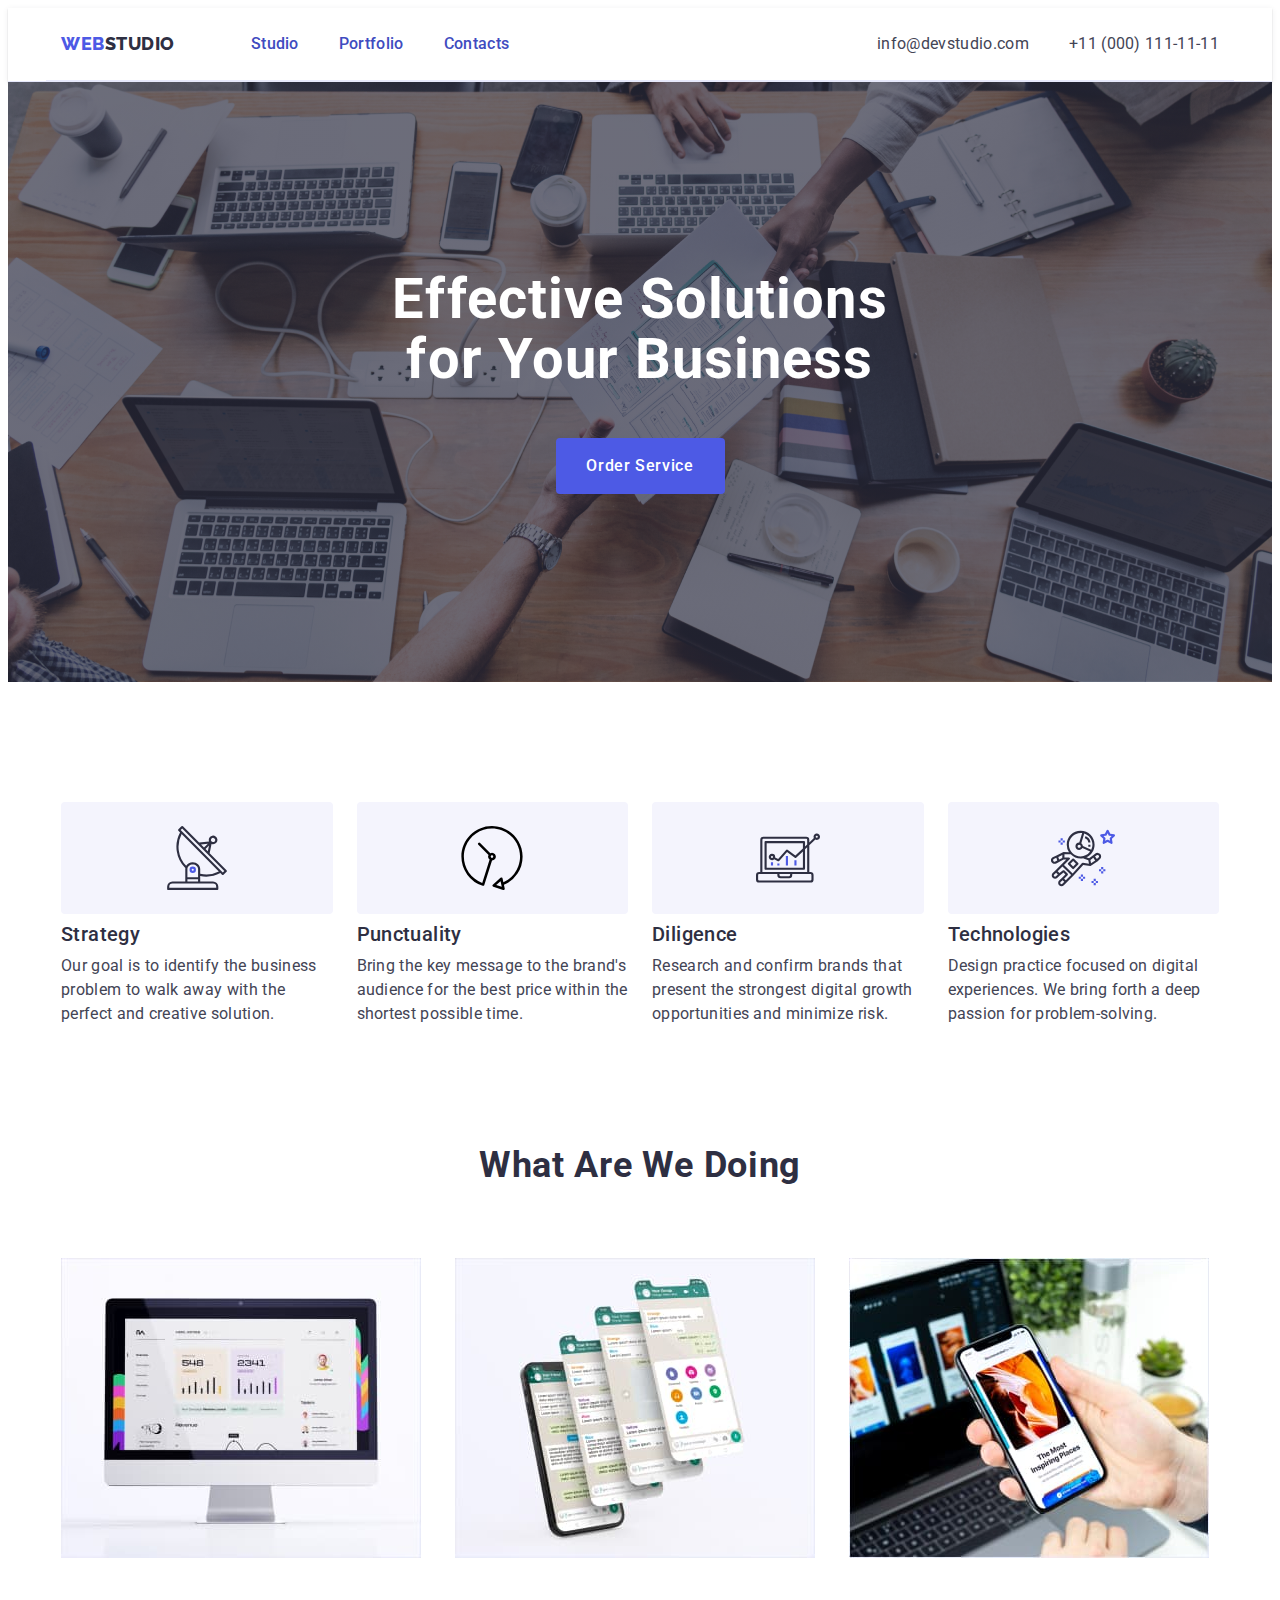
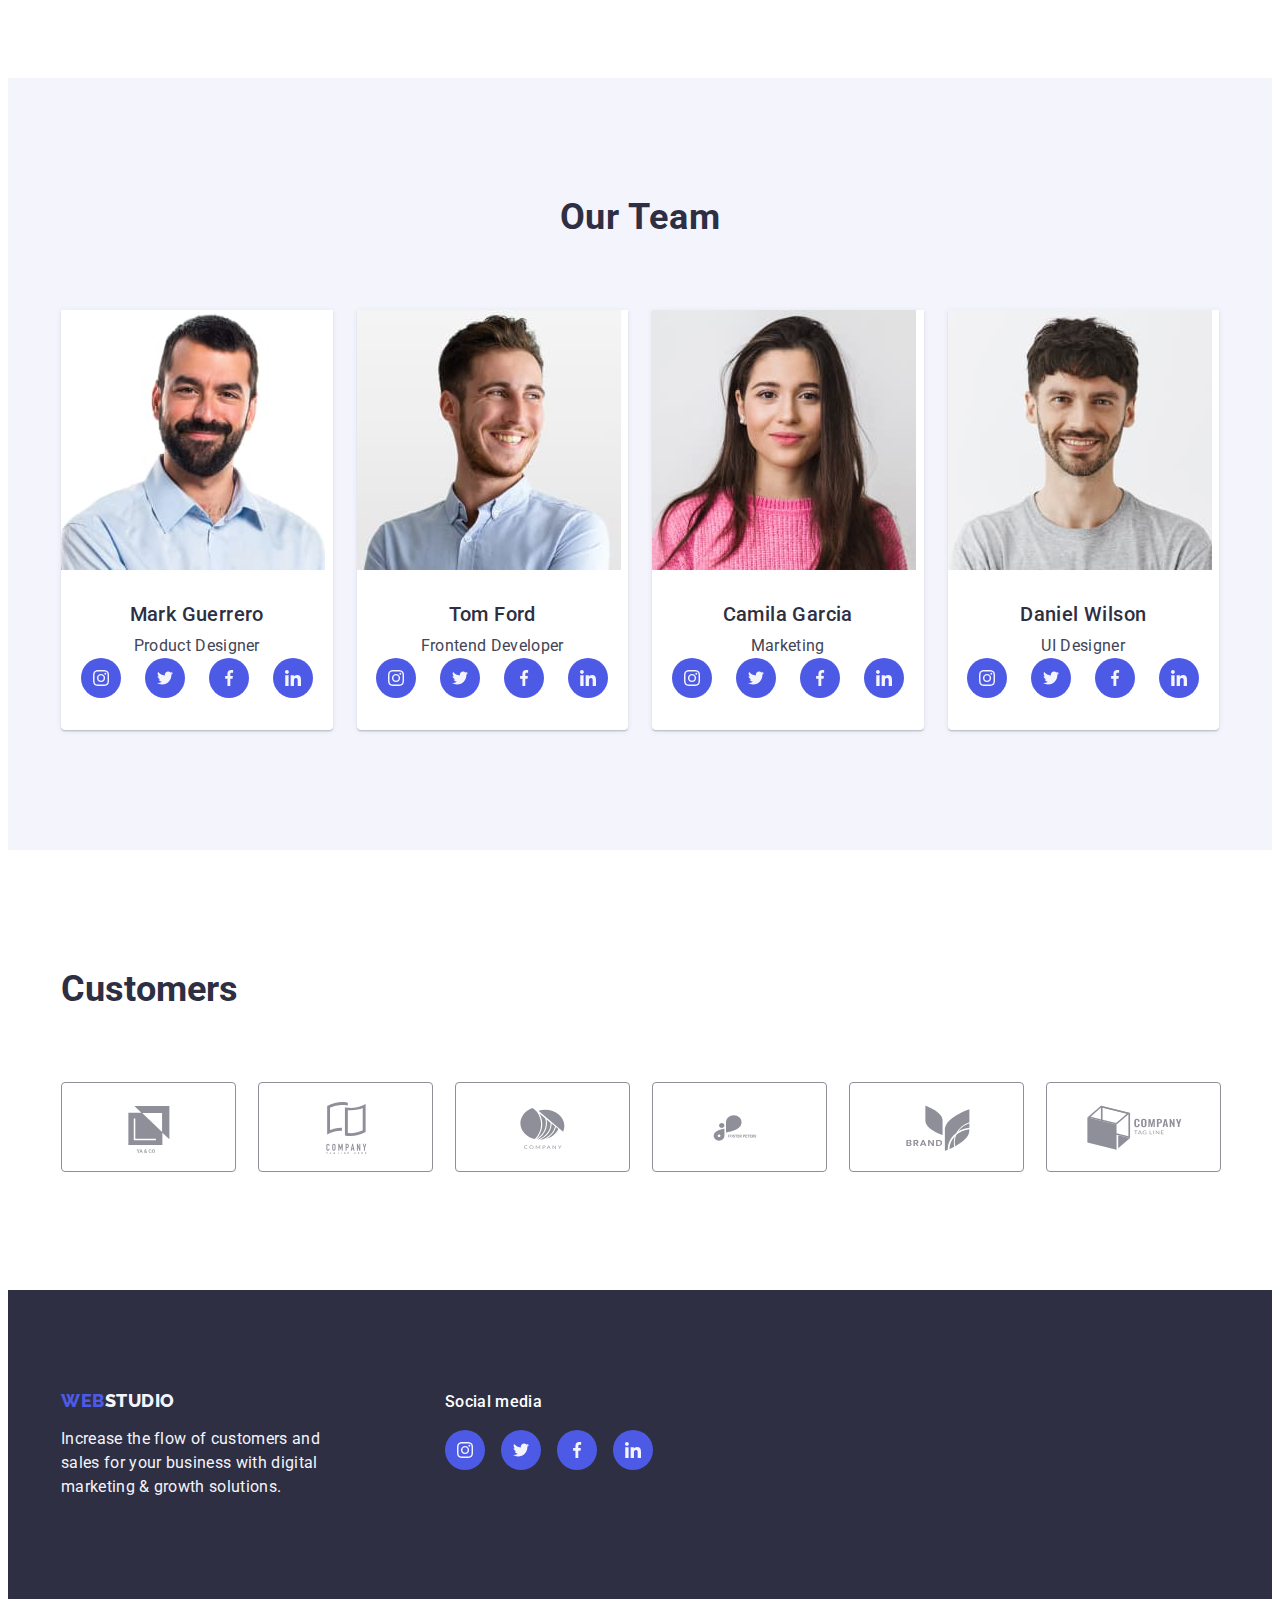
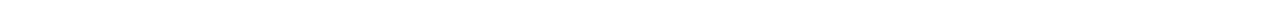
==== index.html @ 02b95b6e "mur" ====
<!DOCTYPE html>
<html lang="en">
  <head>
    <meta charset="UTF-8" />
    <meta name="viewport" content="width=device-width, initial-scale=1.0" />
    <title>WebStudio</title>
    <link
      rel="stylesheet"
      href="https://cdnjs.cloudflare.com/ajax/libs/modern-normalize/2.0.0/modern-normalize.min.css"
      integrity="sha512-4xo8blKMVCiXpTaLzQSLSw3KFOVPWhm/TRtuPVc4WG6kUgjH6J03IBuG7JZPkcWMxJ5huwaBpOpnwYElP/m6wg=="
      crossorigin="anonymous"
      referrerpolicy="no-referrer"
    />
    <link rel="stylesheet" href="./css/styles.css" />
    <link rel="preconnect" href="https://fonts.googleapis.com" />
    <link rel="preconnect" href="https://fonts.gstatic.com" crossorigin />
    <link
      href="https://fonts.googleapis.com/css2?family=Montserrat:wght@400;700&family=Raleway:wght@800&family=Roboto:wght@400;500;700&display=swap"
      rel="stylesheet"
    />
  </head>
  <body>
    <header class="header">
      <div class="container header-container">
        <nav class="header-navigation">
          <a href="./index.html" class="header-logo link"
            >Web<span
              class="header-logo-accent"
              style="color: var(--navyblue, #2e2f42)"
              >Studio</span
            ></a
          >
          <ul class="header-menu list">
            <li class="header-menu-item">
              <a href="./index.html" class="header-menu-link link">Studio</a>
            </li>
            <li class="header-menu-item">
              <a href="./portfolio.html" class="header-menu-link link"
                >Portfolio</a
              >
            </li>
            <li class="header-menu-item">
              <a href="" class="header-menu-link link">Contacts</a>
            </li>
          </ul>
        </nav>
        <address class="header-address">
          <ul class="header-address-menu list">
            <li class="header-address-item">
              <a
                href="mailto:info@devstudio.com"
                class="header-address-link link"
                >info@devstudio.com</a
              >
            </li>
            <li class="header-address-item">
              <a href="tel:+110001111111" class="header-address-link link"
                >+11 (000) 111-11-11</a
              >
            </li>
          </ul>
        </address>
      </div>
    </header>
    <main>
      <section class="hero">
        <div class="container">
          <h1 class="hero-title">Effective Solutions for Your Business</h1>
          <button type="button" class="hero-button">Order Service</button>
        </div>
      </section>
      <section class="advantages">
        <div class="container">
          <h2 class="visually-hidden">Advantages</h2>
          <ul class="advantages-list list">
            <li class="advantages-item">
              <div class="container-icon">
                <svg class="advantages-icon" width="64" height="64">
                  <use href="./images/symbol-defs.svg#icon-antenna"></use>
                </svg>
              </div>
              <h3 class="advantages-subtitle">Strategy</h3>
              <p class="advantages-item-text">
                Our goal is to identify the business problem to walk away with
                the perfect and creative solution.
              </p>
            </li>
            <li class="advantages-item">
              <div class="container-icon">
                <svg class="advantages-icon" width="64" height="64">
                  <use href="./images/symbol-defs.svg#icon-vector"></use>
                </svg>
              </div>
              <h3 class="advantages-subtitle">Punctuality</h3>
              <p class="advantages-item-text">
                Bring the key message to the brand's audience for the best price
                within the shortest possible time.
              </p>
            </li>
            <li class="advantages-item">
              <div class="container-icon">
                <svg class="advantages-icon" width="64" height="64">
                  <use href="./images/symbol-defs.svg#icon-diagram"></use>
                </svg>
              </div>
              <h3 class="advantages-subtitle">Diligence</h3>
              <p class="advantages-item-text">
                Research and confirm brands that present the strongest digital
                growth opportunities and minimize risk.
              </p>
            </li>
            <li class="advantages-item">
              <div class="container-icon">
                <svg class="advantages-icon" width="64" height="64">
                  <use href="./images/symbol-defs.svg#icon-astronaut"></use>
                </svg>
              </div>
              <h3 class="advantages-subtitle">Technologies</h3>
              <p class="advantages-item-text">
                Design practice focused on digital experiences. We bring forth a
                deep passion for problem-solving.
              </p>
            </li>
          </ul>
        </div>
      </section>
      <section class="action">
        <div class="container">
          <h2 class="action-title">What are we doing</h2>
          <ul class="action-list list">
            <li class="action-item">
              <img
                src="./images/monitor.jpg"
                alt="monitor"
                width="360"
                height="300"
                class="images"
              />
            </li>
            <li class="action-item">
              <img
                src="./images/screen.jpg"
                alt="screen"
                width="360"
                height="300"
                class="images"
              />
            </li>
            <li class="action-item">
              <img
                src="./images/smartphone.jpg"
                alt="smartphone"
                width="360"
                height="300"
                class="images"
              />
            </li>
          </ul>
        </div>
      </section>
      <section class="team">
        <div class="container">
          <h2 class="team-title">Our Team</h2>
          <ul class="team-list list">
            <li class="team-item">
              <img
                src="./images/Mark.jpg"
                alt="Mark"
                width="264"
                height="260"
                class="images"
              />
              <div class="container-name">
                <h3 class="team-subtitle">Mark Guerrero</h3>
                <p class="team-item-text">Product Designer</p>
                <ul class="team-social list">
                  <li class="team-social-list">
                    <a class="team-social-link" href="">
                      <svg class="team-social-icon" width="16" height="16">
                        <use
                          href="./images/symbol-defs.svg#icon-instagram"
                        ></use>
                      </svg>
                    </a>
                  </li>
                  <li class="team-social-list">
                    <a class="team-social-link" href="">
                      <svg class="team-social-icon" width="16" height="16">
                        <use href="./images/symbol-defs.svg#icon-twitter"></use>
                      </svg>
                    </a>
                  </li>
                  <li class="team-social-list">
                    <a class="team-social-link" href="">
                      <svg class="team-social-icon" width="16" height="16">
                        <use
                          href="./images/symbol-defs.svg#icon-facebook"
                        ></use>
                      </svg>
                    </a>
                  </li>
                  <li class="team-social-list">
                    <a class="team-social-link" href="">
                      <svg class="team-social-icon" width="16" height="16">
                        <use
                          href="./images/symbol-defs.svg#icon-linkedin"
                        ></use>
                      </svg>
                    </a>
                  </li>
                </ul>
              </div>
            </li>
            <li class="team-item">
              <img
                src="./images/Tom.jpg"
                alt="Tom"
                width="264"
                height="260"
                class="images"
              />
              <div class="container-name">
                <h3 class="team-subtitle">Tom Ford</h3>
                <p class="team-item-text">Frontend Developer</p>
                <ul class="team-social list">
                  <li class="team-social-list">
                    <a class="team-social-link" href="">
                      <svg class="team-social-icon" width="16" height="16">
                        <use
                          href="./images/symbol-defs.svg#icon-instagram"
                        ></use>
                      </svg>
                    </a>
                  </li>
                  <li class="team-social-list">
                    <a class="team-social-link" href="">
                      <svg class="team-social-icon" width="16" height="16">
                        <use href="./images/symbol-defs.svg#icon-twitter"></use>
                      </svg>
                    </a>
                  </li>
                  <li class="team-social-list">
                    <a class="team-social-link" href="">
                      <svg class="team-social-icon" width="16" height="16">
                        <use
                          href="./images/symbol-defs.svg#icon-facebook"
                        ></use>
                      </svg>
                    </a>
                  </li>
                  <li class="team-social-list">
                    <a class="team-social-link" href="">
                      <svg class="team-social-icon" width="16" height="16">
                        <use
                          href="./images/symbol-defs.svg#icon-linkedin"
                        ></use>
                      </svg>
                    </a>
                  </li>
                </ul>
              </div>
            </li>
            <li class="team-item">
              <img
                src="./images/Camila.jpg"
                alt="Camila"
                width="264"
                height="260"
                class="images"
              />
              <div class="container-name">
                <h3 class="team-subtitle">Camila Garcia</h3>
                <p class="team-item-text">Marketing</p>
                <ul class="team-social list">
                  <li class="team-social-list">
                    <a class="team-social-link" href="">
                      <svg class="team-social-icon" width="16" height="16">
                        <use
                          href="./images/symbol-defs.svg#icon-instagram"
                        ></use>
                      </svg>
                    </a>
                  </li>
                  <li class="team-social-list">
                    <a class="team-social-link" href="">
                      <svg class="team-social-icon" width="16" height="16">
                        <use href="./images/symbol-defs.svg#icon-twitter"></use>
                      </svg>
                    </a>
                  </li>
                  <li class="team-social-list">
                    <a class="team-social-link" href="">
                      <svg class="team-social-icon" width="16" height="16">
                        <use
                          href="./images/symbol-defs.svg#icon-facebook"
                        ></use>
                      </svg>
                    </a>
                  </li>
                  <li class="team-social-list">
                    <a class="team-social-link" href="">
                      <svg class="team-social-icon" width="16" height="16">
                        <use
                          href="./images/symbol-defs.svg#icon-linkedin"
                        ></use>
                      </svg>
                    </a>
                  </li>
                </ul>
              </div>
            </li>
            <li class="team-item">
              <img
                src="./images/Daniel.jpg"
                alt="Daniel"
                width="264"
                height="260"
                class="images"
              />
              <div class="container-name">
                <h3 class="team-subtitle">Daniel Wilson</h3>
                <p class="team-item-text">UI Designer</p>
                <ul class="team-social list">
                  <li class="team-social-list">
                    <a class="team-social-link" href="">
                      <svg class="team-social-icon" width="16" height="16">
                        <use
                          href="./images/symbol-defs.svg#icon-instagram"
                        ></use>
                      </svg>
                    </a>
                  </li>
                  <li class="team-social-list">
                    <a class="team-social-link" href="">
                      <svg class="team-social-icon" width="16" height="16">
                        <use href="./images/symbol-defs.svg#icon-twitter"></use>
                      </svg>
                    </a>
                  </li>
                  <li class="team-social-list">
                    <a class="team-social-link" href="">
                      <svg class="team-social-icon" width="16" height="16">
                        <use
                          href="./images/symbol-defs.svg#icon-facebook"
                        ></use>
                      </svg>
                    </a>
                  </li>
                  <li class="team-social-list">
                    <a class="team-social-link" href="">
                      <svg class="team-social-icon" width="16" height="16">
                        <use
                          href="./images/symbol-defs.svg#icon-linkedin"
                        ></use>
                      </svg>
                    </a>
                  </li>
                </ul>
              </div>
            </li>
          </ul>
        </div>
      </section>
      <section class="customers">
        <div class="container">
          <h2 class="customers-title">Customers</h2>
          <ul class="customers-list list">
            <li class="customers-list-item">
              <a class="customers-list-link" href=""
                ><svg class="customers-icon" width="104" height="56">
                  <use href="./images/symbol-defs.svg#icon-first-logo"></use>
                </svg>
              </a>
            </li>
            <li class="customers-list-item">
              <a class="customers-list-link" href=""
                ><svg class="customers-icon" width="104" height="56">
                  <use href="./images/symbol-defs.svg#icon-second-logo"></use>
                </svg>
              </a>
            </li>
            <li class="customers-list-item">
              <a class="customers-list-link" href=""
                ><svg class="customers-icon" width="104" height="56">
                  <use href="./images/symbol-defs.svg#icon-third-logo"></use>
                </svg>
              </a>
            </li>
            <li class="customers-list-item">
              <a class="customers-list-link" href=""
                ><svg class="customers-icon" width="104" height="56">
                  <use href="./images/symbol-defs.svg#icon-fourth-logo"></use>
                </svg>
              </a>
            </li>
            <li class="customers-list-item">
              <a class="customers-list-link" href=""
                ><svg class="customers-icon" width="104" height="56">
                  <use href="./images/symbol-defs.svg#icon-fifth-logo"></use>
                </svg>
              </a>
            </li>
            <li class="customers-list-item">
              <a class="customers-list-link" href=""
                ><svg class="customers-icon" width="104" height="56">
                  <use href="./images/symbol-defs.svg#icon-sixth-logo"></use>
                </svg>
              </a>
            </li>
          </ul>
        </div>
      </section>
    </main>
    <section>
      <footer class="footer">
        <div class="container footer-container">
          <div class="logo-container">
            <a href="./index.html" class="header-logo-footer link"
              >Web<span
                class="team-logo-accent"
                style="color: var(--cloud, #f4f4fd)"
                >Studio</span
              ></a
            >
            <p class="footer-item-text">
              Increase the flow of customers and sales for your business with
              digital marketing & growth solutions.
            </p>
          </div>
          <div>
            <p class="social-media">Social media</p>
            <ul class="social-media-list list">
              <li class="team-social-list">
                <a class="team-social-link" href="">
                  <svg class="team-social-icon" width="16" height="16">
                    <use href="./images/symbol-defs.svg#icon-instagram"></use>
                  </svg>
                </a>
              </li>
              <li class="team-social-list">
                <a class="team-social-link" href="">
                  <svg class="team-social-icon" width="16" height="16">
                    <use href="./images/symbol-defs.svg#icon-twitter"></use>
                  </svg>
                </a>
              </li>
              <li class="team-social-list">
                <a class="team-social-link" href="">
                  <svg class="team-social-icon" width="16" height="16">
                    <use href="./images/symbol-defs.svg#icon-facebook"></use>
                  </svg>
                </a>
              </li>
              <li class="team-social-list">
                <a class="team-social-link" href="">
                  <svg class="team-social-icon" width="16" height="16">
                    <use href="./images/symbol-defs.svg#icon-linkedin"></use>
                  </svg>
                </a>
              </li>
            </ul>
          </div>
        </div>
      </footer>
    </section>
  </body>
</html>
---- css/styles.css ----
:root {
    --iris: #4D5AE5;
    --navyblue: #2E2F42;
    --white: #FFF;
    --slate: #434455;
    --cloud: #F4F4FD;
}

p, h1, h2, h3, h4, h5, h6{
    margin-top: 0;
    margin-bottom: 0;
}

ul,ol{
    margin-top: 0;
    margin-bottom: 0;
    padding-left: 0;
}

body {
    font-family: 'Roboto', sans-serif;
    color: var(--slate);
    background-color: var(--white);
}

.container{
    width: 100%;
    max-width: 1158px;
    padding-left: 15px;
    padding-right: 15px;
    margin: 0 auto;
}

.link {
    text-decoration: none;
}

.list {
    list-style-type: none;
}

.list li:first-child a:hover {
    color: #404BBF;
}

.list li:first-child a:focus {
    color: #404BBF;
}

.visually-hidden {
    position: absolute;
    width: 1px;
    height: 1px;
    margin: -1px;
    border: 0;
    padding: 0;

    white-space: nowrap;
    clip-path: inset(100%);
    clip: rect(0 0 0 0);
    overflow: hidden;
}

.images{
    display: block;
}

.header{
    border-bottom: 1px solid #e7e9fc;
    box-shadow:0px 2px 1px rgba(46, 47, 66, 0.08),
        0px 1px 1px rgba(46, 47, 66, 0.16),
        0px 1px 6px rgba(46, 47, 66, 0.08);
}

.header-container{
    display: flex;
    align-items: center;
    gap: 320px;
    border-bottom: 1px solid #e7e9fc
}

.header-navigation{
    display: flex;
    align-items: center;
    flex-grow: 1;
}

.header-address{
    display: flex;
}

.header-address-menu{
    display: flex;
    align-items: center;
    gap: 40px;
}

.header-address-item{
    display: flex;
}

.header-menu-item{
    display: flex;
    align-items: center;
}

.header-address-link{
    display: flex;
    align-items: center;
    margin-left: auto;
}

.header-logo {
    color: var(--iris);
    font-size: 18px;
    font-family: "Raleway", sans-serif;
    font-weight: 800;
    letter-spacing: 0.54px;
    text-transform: uppercase;
    line-height: 1.17;
    margin-right: 76px;
}

.header-menu{
    display: flex;
    gap: 40px;
}

.header-menu-link {
    color: var(--navyblue);
    font-size: 16px;
    font-weight: 500;
    line-height: 1.50;
    letter-spacing: 0.02em;
    padding-top: 24px;
    padding-bottom: 24px;
    position: relative;
    color: #404bbf;
}

.header-menu-link:hover,
.header-menu-link:focus {
    color: var(--iris);
}

.header-address {
    font-style: normal;
    display: flex;
    margin-left: auto;
}

.header-address-link {
    color: var(--slate);
    font-size: 16px;
    line-height: 1.5;
    letter-spacing: 0.02em;
}
.header-address-link:hover, .header-address-link:focus{
    color: #FFFFFF;
    background-color: #404BBF;
}

.hero {
    background-color: var(--navyblue);
    background-image: linear-gradient(rgba(46, 47, 66, 0.70), rgba(46, 47, 66, 0.70)) , url(../images/peopleofc.jpg);
    padding-top: 188px;
    padding-bottom: 188px;
    max-width: 1440px;
    background-repeat: no-repeat;
    background-position: center;
    background-size: cover;
}

.hero-title {
    color: var(--white);
    font-size: 56px;
    font-weight: 700;
    text-align: center;
    line-height: 1.07;
    letter-spacing: 0.02em;
    max-width: 496px;
    display: flex;
    margin-left: auto;
    margin-right: auto;
    margin-bottom: 48px;
}

.hero-button:hover,
.hero-button:focus {
    background-color: #404BBF;
    color: #FFFFFF;
}

.hero-button {
    color: var(--white);
    font-size: 16px;
    font-weight: 500;
    font-family: 'Roboto', sans-serif;
    line-height: 1.50;
    letter-spacing: 0.04em;
    background-color: var(--iris);
    cursor: pointer;
    display: block;
    min-width: 169px;
    height: 56px;
    border: none;
    border-radius: 4px;
    margin: auto;
    transition: background-color 250ms cubic-bezier(0.4, 0, 0.2, 1);;

}

.advantages {
    background-color: var(--white);
    padding-top: 120px;
    padding-bottom: 120px;
}

.advantages-list{
    display: flex;
    gap: 24px;
}

.advantages-item{
    width: calc((100% - 72px) / 4);
}

.container-icon{
    display: flex;
    align-items: center;
    justify-content: center;
    height: 112px;
    background-color: #f4f4fd;
    border-radius: 4px;
    margin-bottom: 8px;
}

.advantages-subtitle {
    color: var(--navyblue);
    font-size: 20px;
    font-weight: 500;
    line-height: 1.20;
    letter-spacing: 0.02em;
    margin-bottom: 8px;
}

.advantages-item-text {
    color: var(--slate);
    font-size: 16px;
    line-height: 1.50;
    letter-spacing: 0.02em;
}

.action{
    padding-bottom: 120px;
}

.action-title {
    color: var(--navyblue);
    font-size: 36px;
    font-weight: 700;
    line-height: 1.11;
    text-align: center;
    letter-spacing: 0.02em;
    text-transform: capitalize;
    margin-bottom: 72px;
}

.action-list{
    display: flex;
    gap: 24px;
}

.action-item{
    width: calc((100% - 48px) / 3);
}

.team {
    background-color: var(--cloud);
    padding-top: 120px;
    padding-bottom: 120px;
}

.team-title {
    color: var(--navyblue);
    font-size: 36px;
    font-weight: 700;
    line-height: 1.11;
    letter-spacing: 0.02em;
    text-align: center;
    text-transform: capitalize;
    background-color: var(--cloud);
    margin-bottom: 72px;
}

.team-subtitle {
    color: var(--navyblue);
    font-size: 20px;
    font-weight: 500;
    text-align: center;
    line-height: 1.2;
    letter-spacing: 0.02em;
    margin-bottom: 8px;
}

.team-item {
    background-color: var(--white);
    width: calc((100% - 72px) / 4);
    border-radius: 0px 0px 4px 4px;
    box-shadow: 0px 1px 6px rgba(46, 47, 66, 0.08),
        0px 1px 1px rgba(46, 47, 66, 0.16),
        0px 2px 1px rgba(46, 47, 66, 0.08);;
}

.team-item-text {
    color: var(--slate);
    font-size: 16px;
    line-height: 1.5;
    letter-spacing: 0.02em;
    background-color: var(--white);
    text-align: center;
}

.team-social{
    display: flex;
    justify-content: center;
    gap: 24px;
}

.team-social-list{
    width: 40px;
    height: 40px;
}

.team-social-link{
    width: 100%;
    height: 100%;
    background-color: #4d5ae5;
    border-radius: 50%;
    display: flex;
    align-items: center;
    justify-content: center;
    transition: background-color 250ms cubic-bezier(0.4, 0, 0.2, 1);
}

.team-social-link:hover , .team-social-link:focus{
    background-color: #404bbf;
}

.team-social-icon{
    fill: #f4f4fd;
}

.team-list {
    display: flex;
    gap: 24px;
}

.customers{
    padding-top: 120px;
    padding-bottom: 120px;
}

.customers-title{
    font-size: 36px;
    line-height: 1.11;
    color: #2e2f42;
    margin-bottom: 72px;
}

.customers-list{
    display: flex;
    gap: 24px;
}

.customers-list-item{
    width: calc((100% - 120px) / 6);
    height: 88px;
}

.customers-list-link{
    width: 100%;
    height: 100%;
    border: 1px solid #8e8f99;
    border-radius: 4px;
    display: flex;
    align-items: center;
    justify-content: center;
    color: #8e8f99;
        transition: border-color 250ms cubic-bezier(0.4, 0, 0.2, 1),
                color 250ms cubic-bezier(0.4, 0, 0.2, 1);
            
}

.customers-list-link:hover, .customers-list-link:focus{
    color: #404bbf;
    border-color: #404bbf;
}

.customers-icon{
    fill: currentColor;
}

.container-name{
    padding-top: 32px;
    padding-bottom: 32px;
}

.footer {
    background: var(--navyblue);
    padding-top: 100px;
    padding-bottom: 100px;
}

.header-logo-footer{
        color: var(--iris);
            font-size: 18px;
            font-family: "Raleway", sans-serif;
            font-weight: 800;
            letter-spacing: 0.54px;
            text-transform: uppercase;
            line-height: 1.17;
            display: inline-block;
            margin-bottom: 16px;
}

.footer-container{
    display: flex;
    align-items: baseline;
}

.logo-container{
    margin-right: 120px;
}

.social-media{
    font-weight: 500;
    font-size: 16px;
    line-height: 1.5;
    letter-spacing: 0.02em;
    color: #FFFFFF;
    margin-bottom: 16px;
}

.social-media-list{
    display: flex;
    gap: 16px;
}

.footer-item-text {
    color: var(--cloud);
    font-size: 16px;
    line-height: 1.50;
    letter-spacing: 0.02em;
    max-width: 264px;
}

.portfolio-container{
    display: flex;
}

.button{
    padding-top: 96px;
    padding-bottom: 120px;
}

.button-list{
    display: flex;
    justify-content: center;
    gap: 24px;
    margin-bottom: 72px;
}

.locator-button-all {
    background-color: var(--cloud);
    color: var(--iris);
    text-align: center;
    font-size: 16px;
    font-family: "Roboto", sans-serif;
    font-weight: 500;
    line-height: 1.50;
    letter-spacing: 0.04em;
    cursor: pointer;
    padding-top: 12px;
    padding-bottom: 12px;
    padding-left: 24px;
    padding-right: 24px;
    border: 1px solid #e7e9fc;
    border-radius: 4px;
}

.locator-button-all:hover, .locator-button-all:focus{
    color: #FFFFFF;
    background-color: #404BBF;
    border: 1px solid transparent;
}

.portfolio-list{
    display: flex;
    flex-wrap: wrap;
    column-gap: 24px;
    row-gap: 48px;
}

.container-app{
    padding: 32px 16px;
    border: 1px solid #e7e9fc;
    border-top: none;
}

.portfolio-subtitle {
    color: var(--navyblue);
    font-size: 20px;
    font-family: "Roboto", sans-serif;
    font-weight: 500;
    line-height: 1.20;
    letter-spacing: 0.02em;
    margin-bottom: 8px;
}

.portfolio-item{
    width: calc((100% - 48px) / 3);
}

.portfolio-item-text {
    color: var(--slate);
    font-size: 16px;
    line-height: 1.50;
    letter-spacing: 0.02em;
}
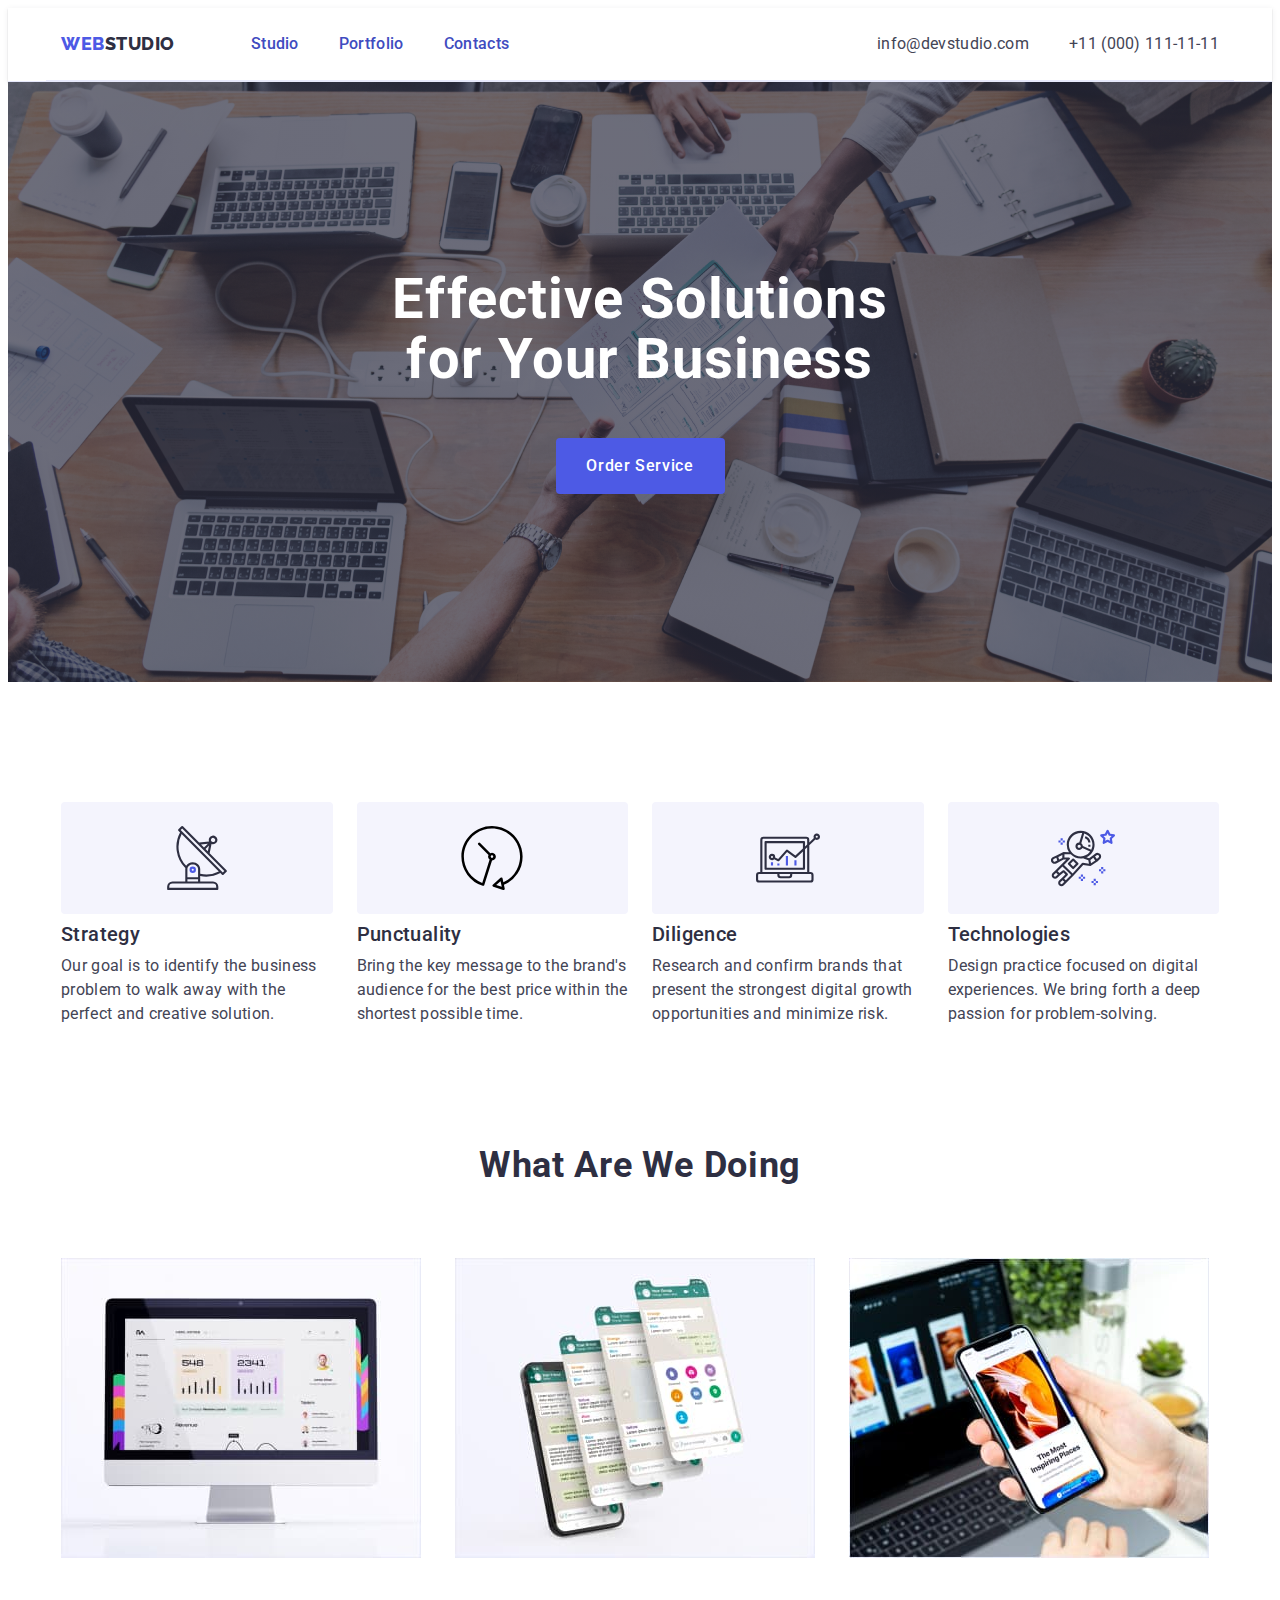
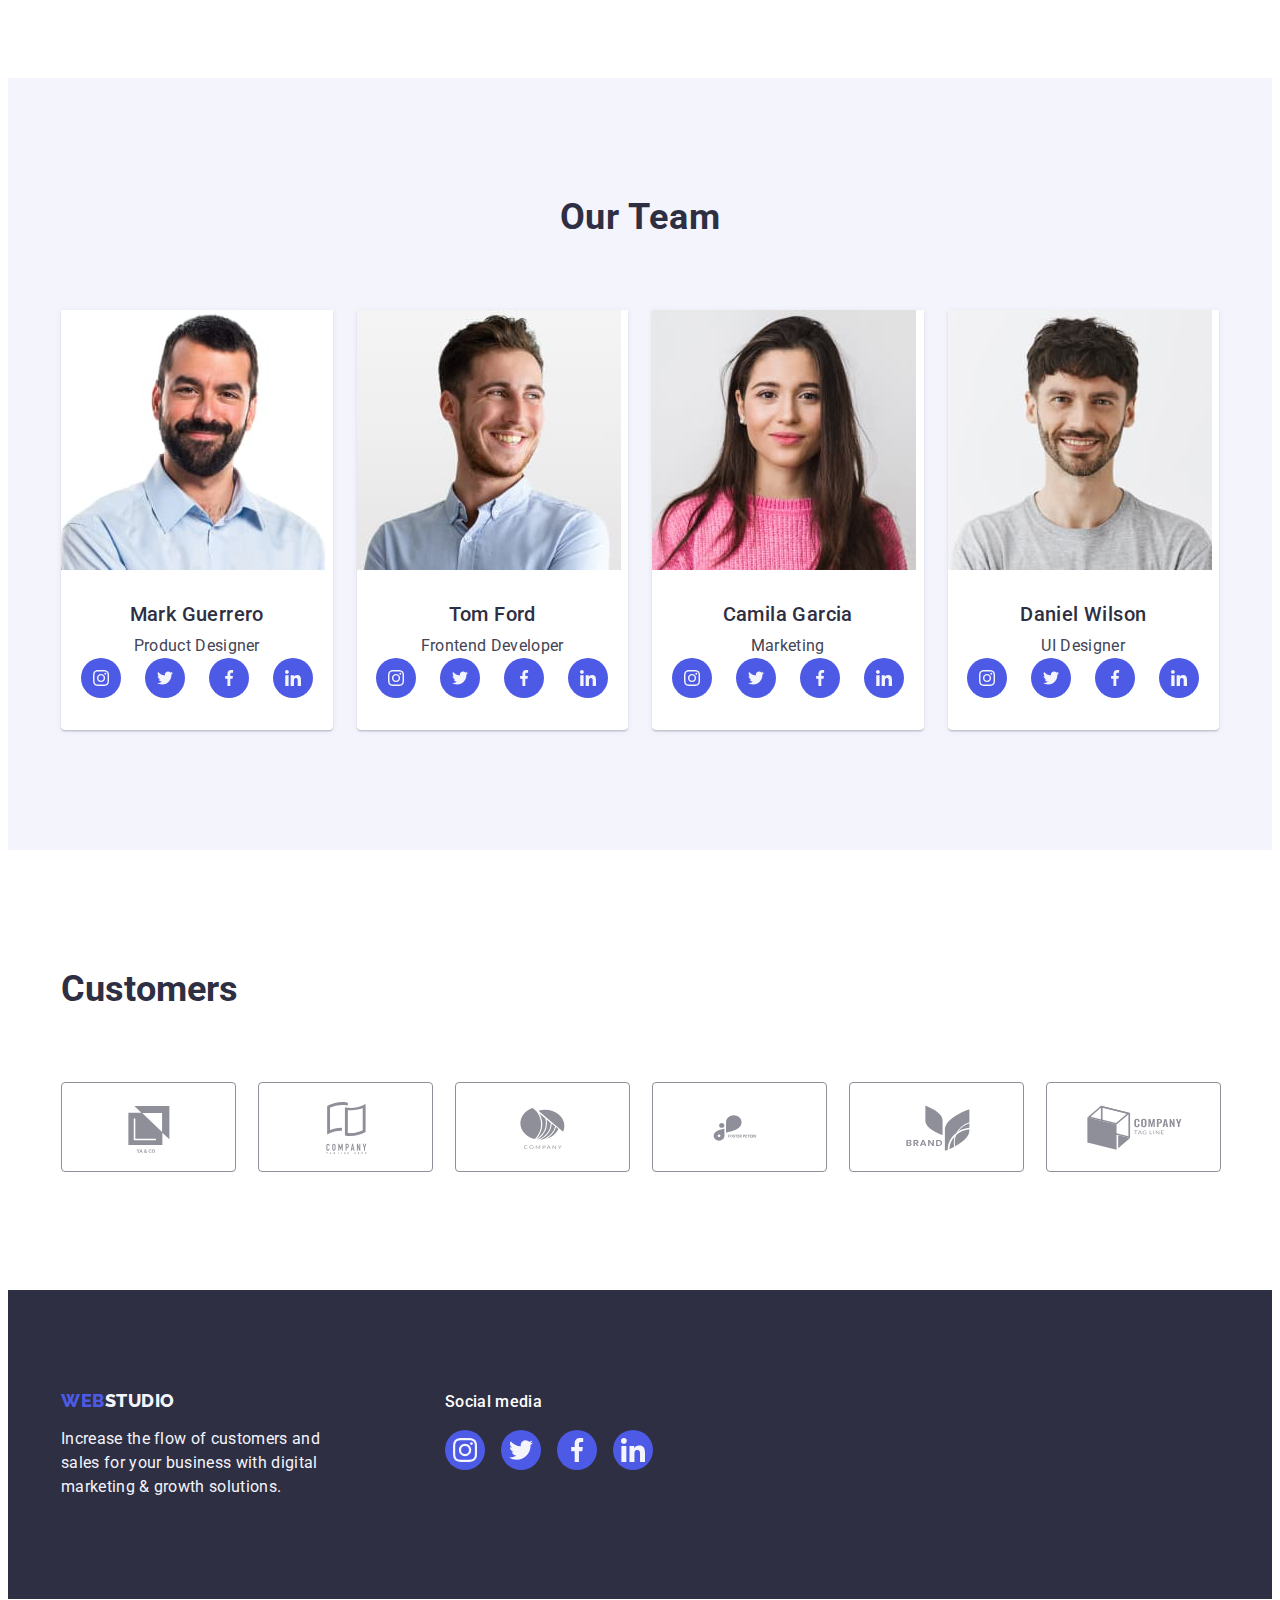
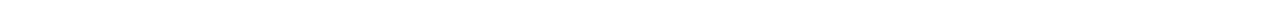
==== commit 2f6ce7ce: "isiis" ====
--- a/index.html
+++ b/index.html
@@ -431,29 +431,29 @@
             <p class="social-media">Social media</p>
             <ul class="social-media-list list">
               <li class="team-social-list">
-                <a class="team-social-link" href="">
-                  <svg class="team-social-icon" width="16" height="16">
+                <a class="team-social-link social-media-link" href="">
+                  <svg class="team-social-icon" width="24" height="24">
                     <use href="./images/symbol-defs.svg#icon-instagram"></use>
                   </svg>
                 </a>
               </li>
               <li class="team-social-list">
-                <a class="team-social-link" href="">
-                  <svg class="team-social-icon" width="16" height="16">
+                <a class="team-social-link social-media-link" href="">
+                  <svg class="team-social-icon" width="24" height="24">
                     <use href="./images/symbol-defs.svg#icon-twitter"></use>
                   </svg>
                 </a>
               </li>
               <li class="team-social-list">
-                <a class="team-social-link" href="">
-                  <svg class="team-social-icon" width="16" height="16">
+                <a class="team-social-link social-media-link" href="">
+                  <svg class="team-social-icon" width="24" height="24">
                     <use href="./images/symbol-defs.svg#icon-facebook"></use>
                   </svg>
                 </a>
               </li>
               <li class="team-social-list">
-                <a class="team-social-link" href="">
-                  <svg class="team-social-icon" width="16" height="16">
+                <a class="team-social-link social-media-link" href="">
+                  <svg class="team-social-icon" width="24" height="24">
                     <use href="./images/symbol-defs.svg#icon-linkedin"></use>
                   </svg>
                 </a>
--- a/css/styles.css
+++ b/css/styles.css
@@ -447,6 +447,10 @@
     gap: 16px;
 }
 
+.social-media-link:hover, .social-media-link:focus{
+    background-color: #31d0aa;
+}
+
 .footer-item-text {
     color: var(--cloud);
     font-size: 16px;
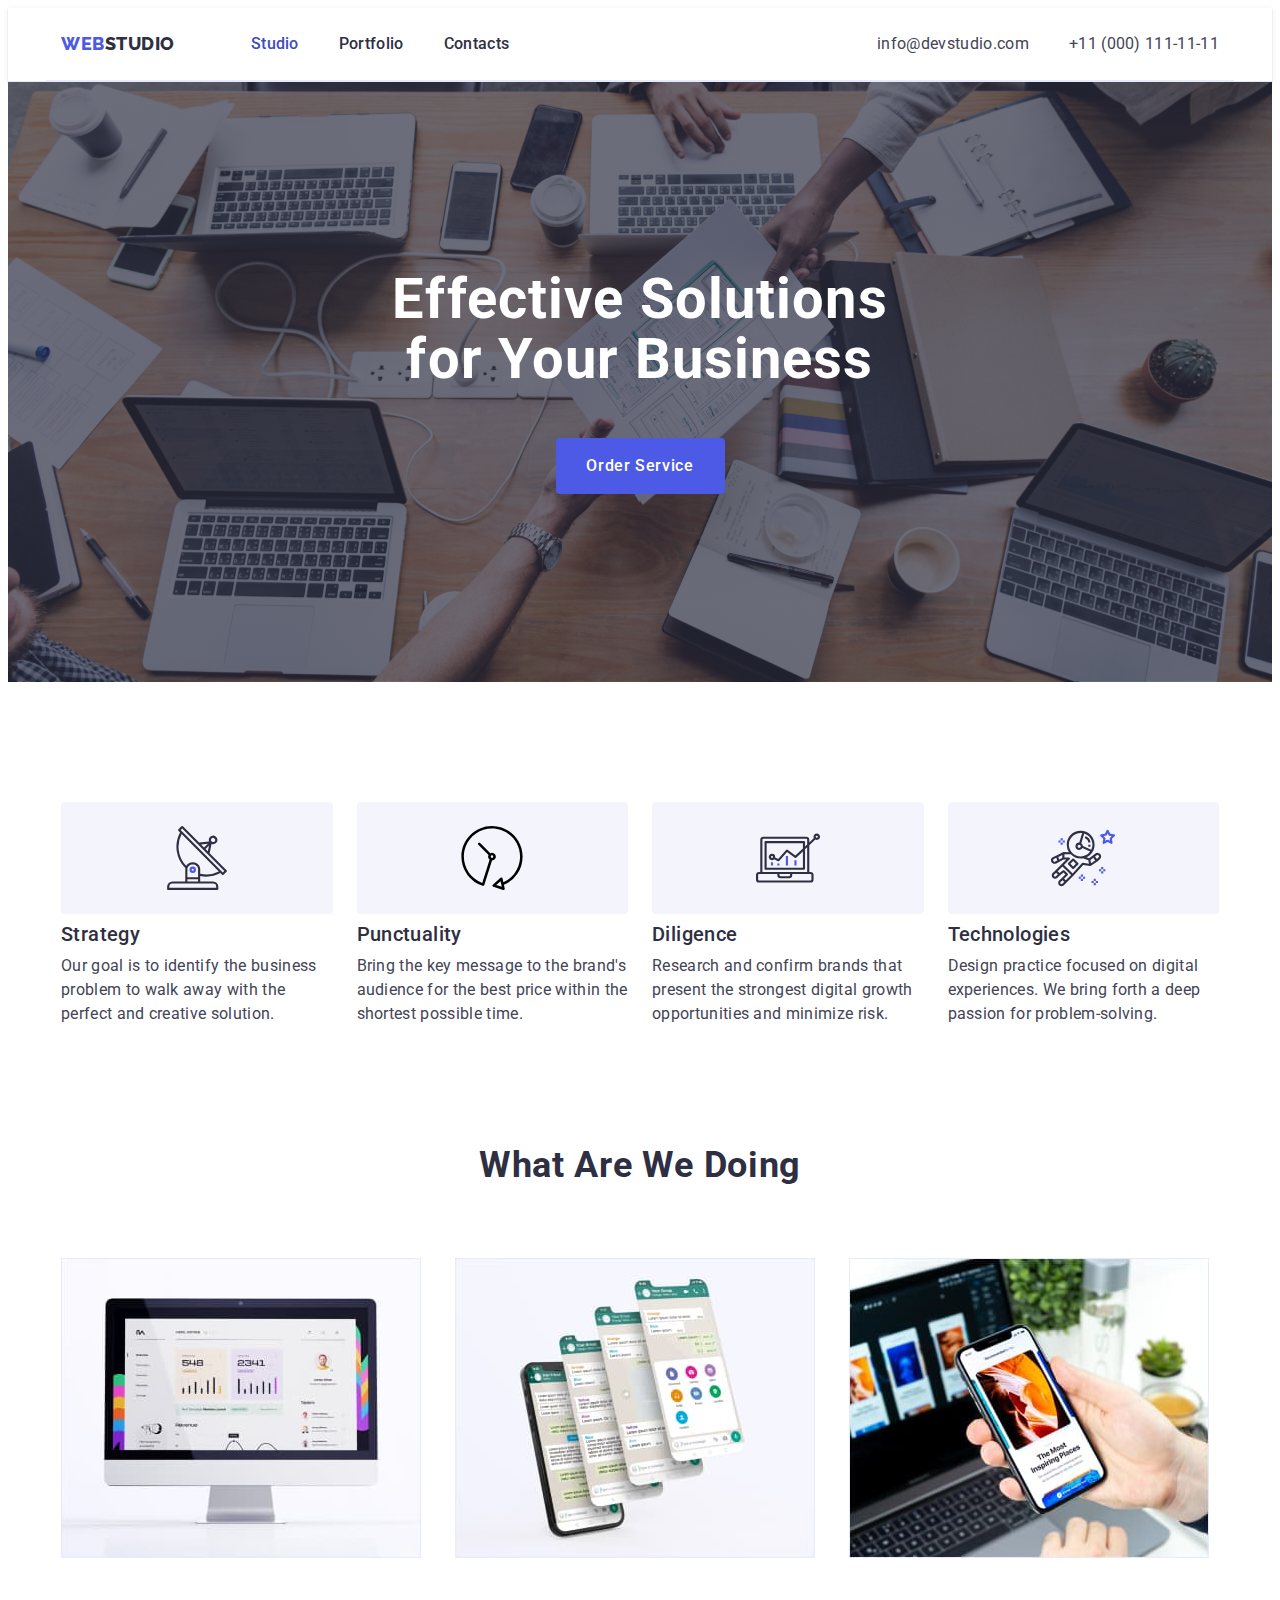
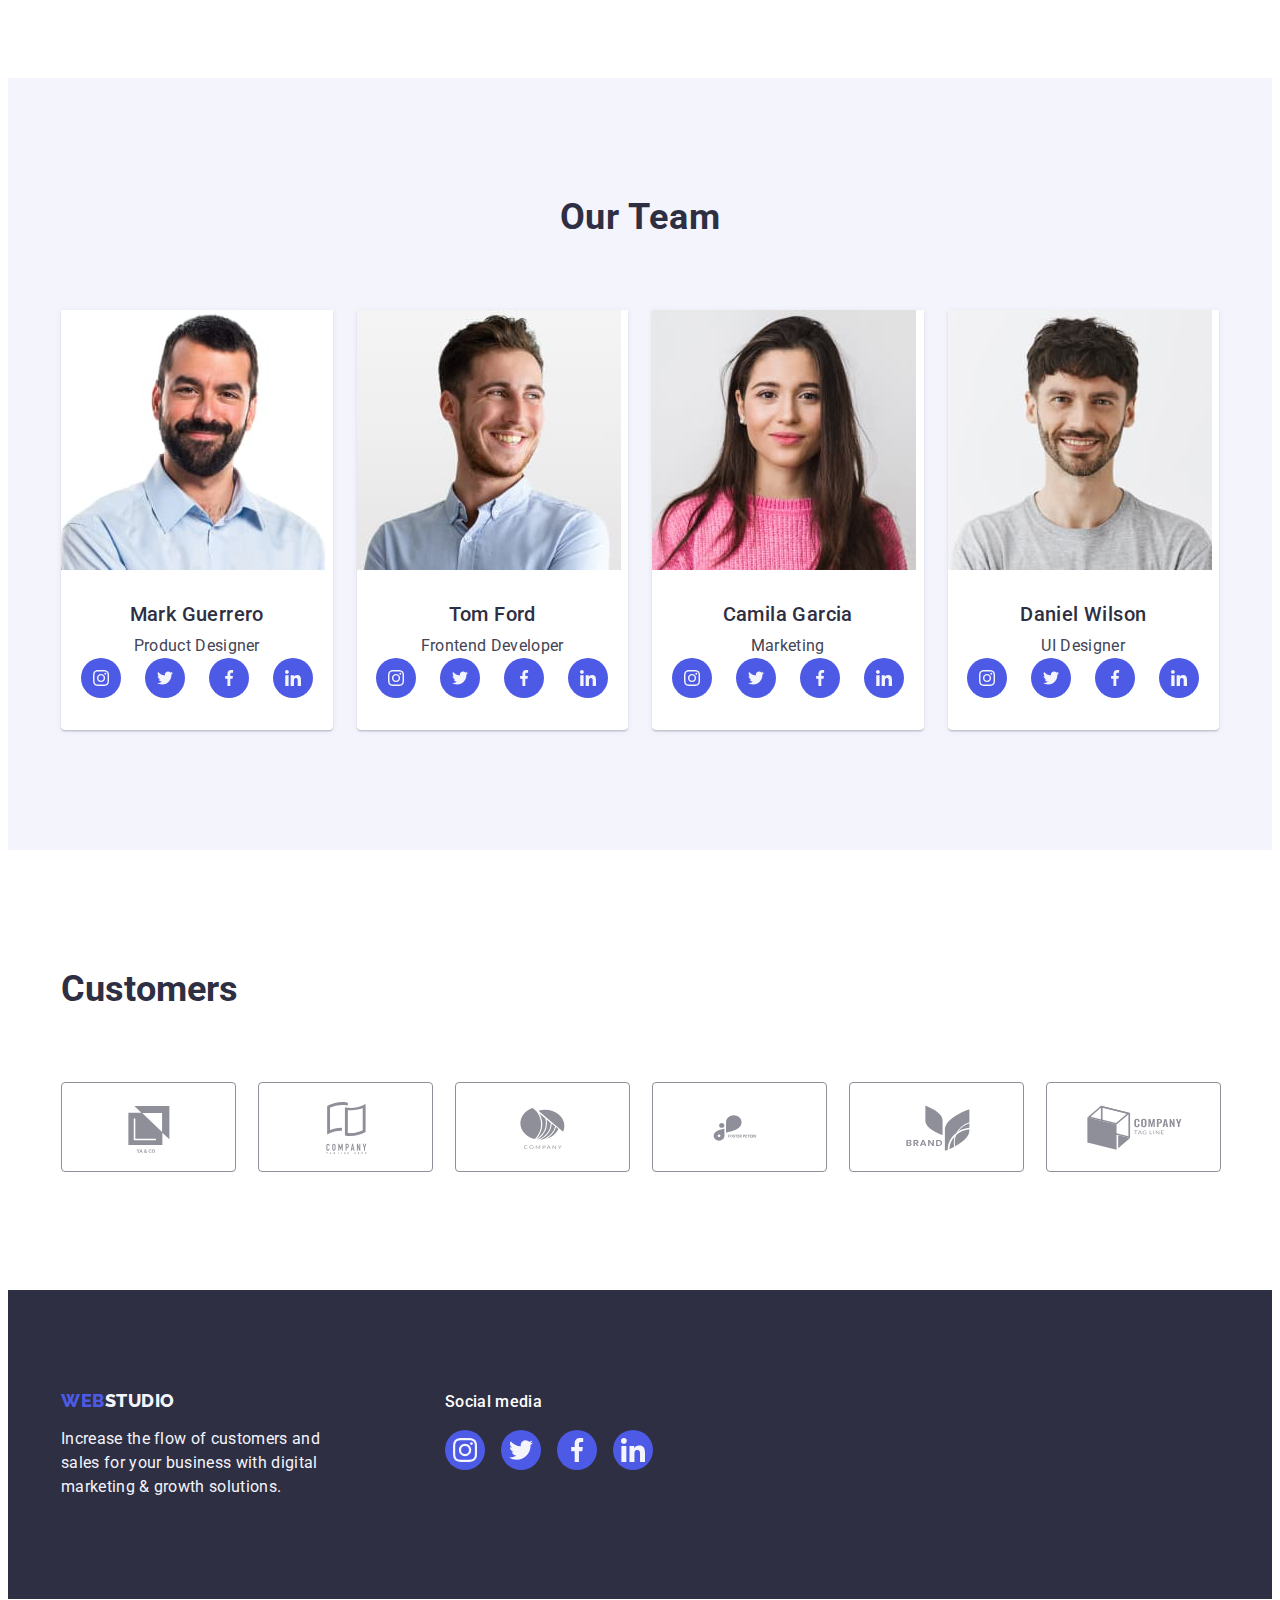
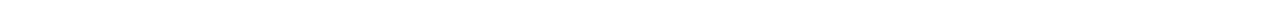
==== commit 63534a5e: "adadawasdw" ====
--- a/index.html
+++ b/index.html
@@ -32,7 +32,11 @@
           >
           <ul class="header-menu list">
             <li class="header-menu-item">
-              <a href="./index.html" class="header-menu-link link">Studio</a>
+              <a
+                href="./index.html"
+                class="header-menu-link header-link-main link"
+                >Studio</a
+              >
             </li>
             <li class="header-menu-item">
               <a href="./portfolio.html" class="header-menu-link link"
--- a/css/styles.css
+++ b/css/styles.css
@@ -126,6 +126,18 @@
     gap: 40px;
 }
 
+.header-link-main::after{
+    content: '';
+    position: absolute;
+    left: 0;
+    bottom: -1px;
+    height: 4px;
+    background-color: #404bbf;
+    border-radius: 2px;
+    transition: color 250ms cubic-bezier(0.4, 0, 0.2, 1);
+
+}
+
 .header-menu-link {
     color: var(--navyblue);
     font-size: 16px;
@@ -135,7 +147,17 @@
     padding-top: 24px;
     padding-bottom: 24px;
     position: relative;
-    color: #404bbf;
+}
+
+.header-link-main{
+            color: #404bbf;
+            font-size: 16px;
+            font-weight: 500;
+            line-height: 1.50;
+            letter-spacing: 0.02em;
+            padding-top: 24px;
+            padding-bottom: 24px;
+            position: relative;
 }
 
 .header-menu-link:hover,
@@ -147,6 +169,10 @@
     font-style: normal;
     display: flex;
     margin-left: auto;
+}
+
+.header-address-item{
+    transition: color 250ms cubic-bezier(0.4, 0, 0.2, 1);
 }
 
 .header-address-link {
@@ -491,12 +517,17 @@
     padding-right: 24px;
     border: 1px solid #e7e9fc;
     border-radius: 4px;
+    transition: color 250ms cubic-bezier(0.4, 0, 0.2, 1),
+        background-color 250ms cubic-bezier(0.4, 0, 0.2, 1),
+        border-color 250ms cubic-bezier(0.4, 0, 0.2, 1),
+        box-shadow 250ms cubic-bezier(0.4, 0, 0.2, 1);
 }
 
 .locator-button-all:hover, .locator-button-all:focus{
     color: #FFFFFF;
     background-color: #404BBF;
     border: 1px solid transparent;
+    box-shadow: 0px 3px 1px rgba(0, 0, 0, 0.1), 0px 2px 1px rgba(0, 0, 0, 0.08), 0px 2px 2px rgba(0, 0, 0, 0.12);
 }
 
 .portfolio-list{
@@ -504,12 +535,50 @@
     flex-wrap: wrap;
     column-gap: 24px;
     row-gap: 48px;
+}
+
+.portfolio-link{
+    display: block;
+    transition: box-shadow 250ms cubic-bezier(0.4, 0, 0.2, 1);
+}
+
+.portfolio-link:hover, .portfolio-link:focus{
+    box-shadow: 0px 1px 6px rgba(46, 47, 66, 0.08), 0px 1px 1px rgba(46, 47, 66, 0.16), 0px 2px 1px rgba(46, 47, 66, 0.08);
+}
+
+.container-image{
+    position: relative;
+    overflow: hidden;
+}
+
+.portfolio-link:hover .portfolio-list-text{
+    transform: translateY(0%);
+}
+
+.portfolio-link:focus .portfolio-list-text{
+    transform: translateY(0%);
+}
+
+.portfolio-list-text{
+    position: absolute;
+    top: 0;
+    font-size: 16px;
+    line-height: 1.5;
+    letter-spacing: 0.02em;
+    color: #F4F4FD;
+    padding: 40px 32px;
+    background-color: #4d5ae5;
+    height: 100%;
+    width: 100%;
+    transform: translateY(100%);
+    transition: transform 250ms cubic-bezier(0.4, 0, 0.2, 1);
 }
 
 .container-app{
     padding: 32px 16px;
     border: 1px solid #e7e9fc;
     border-top: none;
+    position: relative;
 }
 
 .portfolio-subtitle {
@@ -524,6 +593,7 @@
 
 .portfolio-item{
     width: calc((100% - 48px) / 3);
+
 }
 
 .portfolio-item-text {
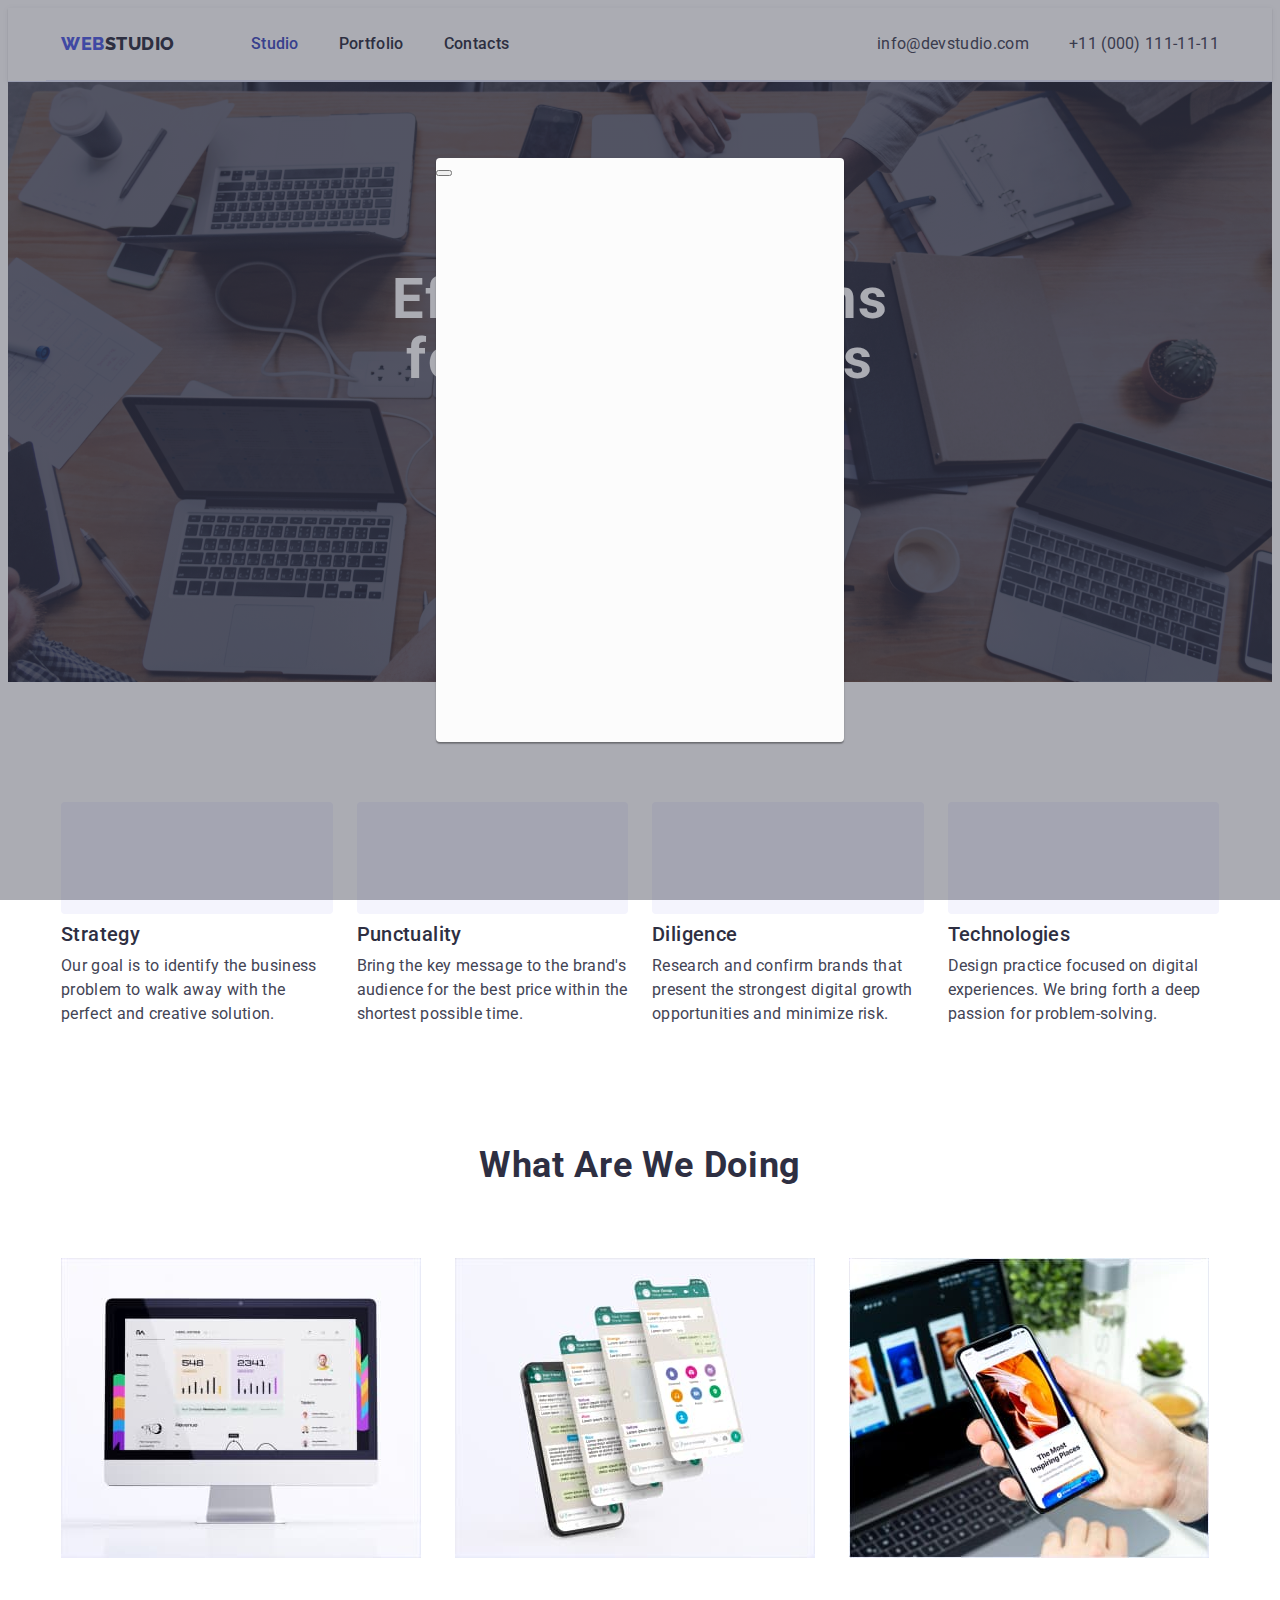
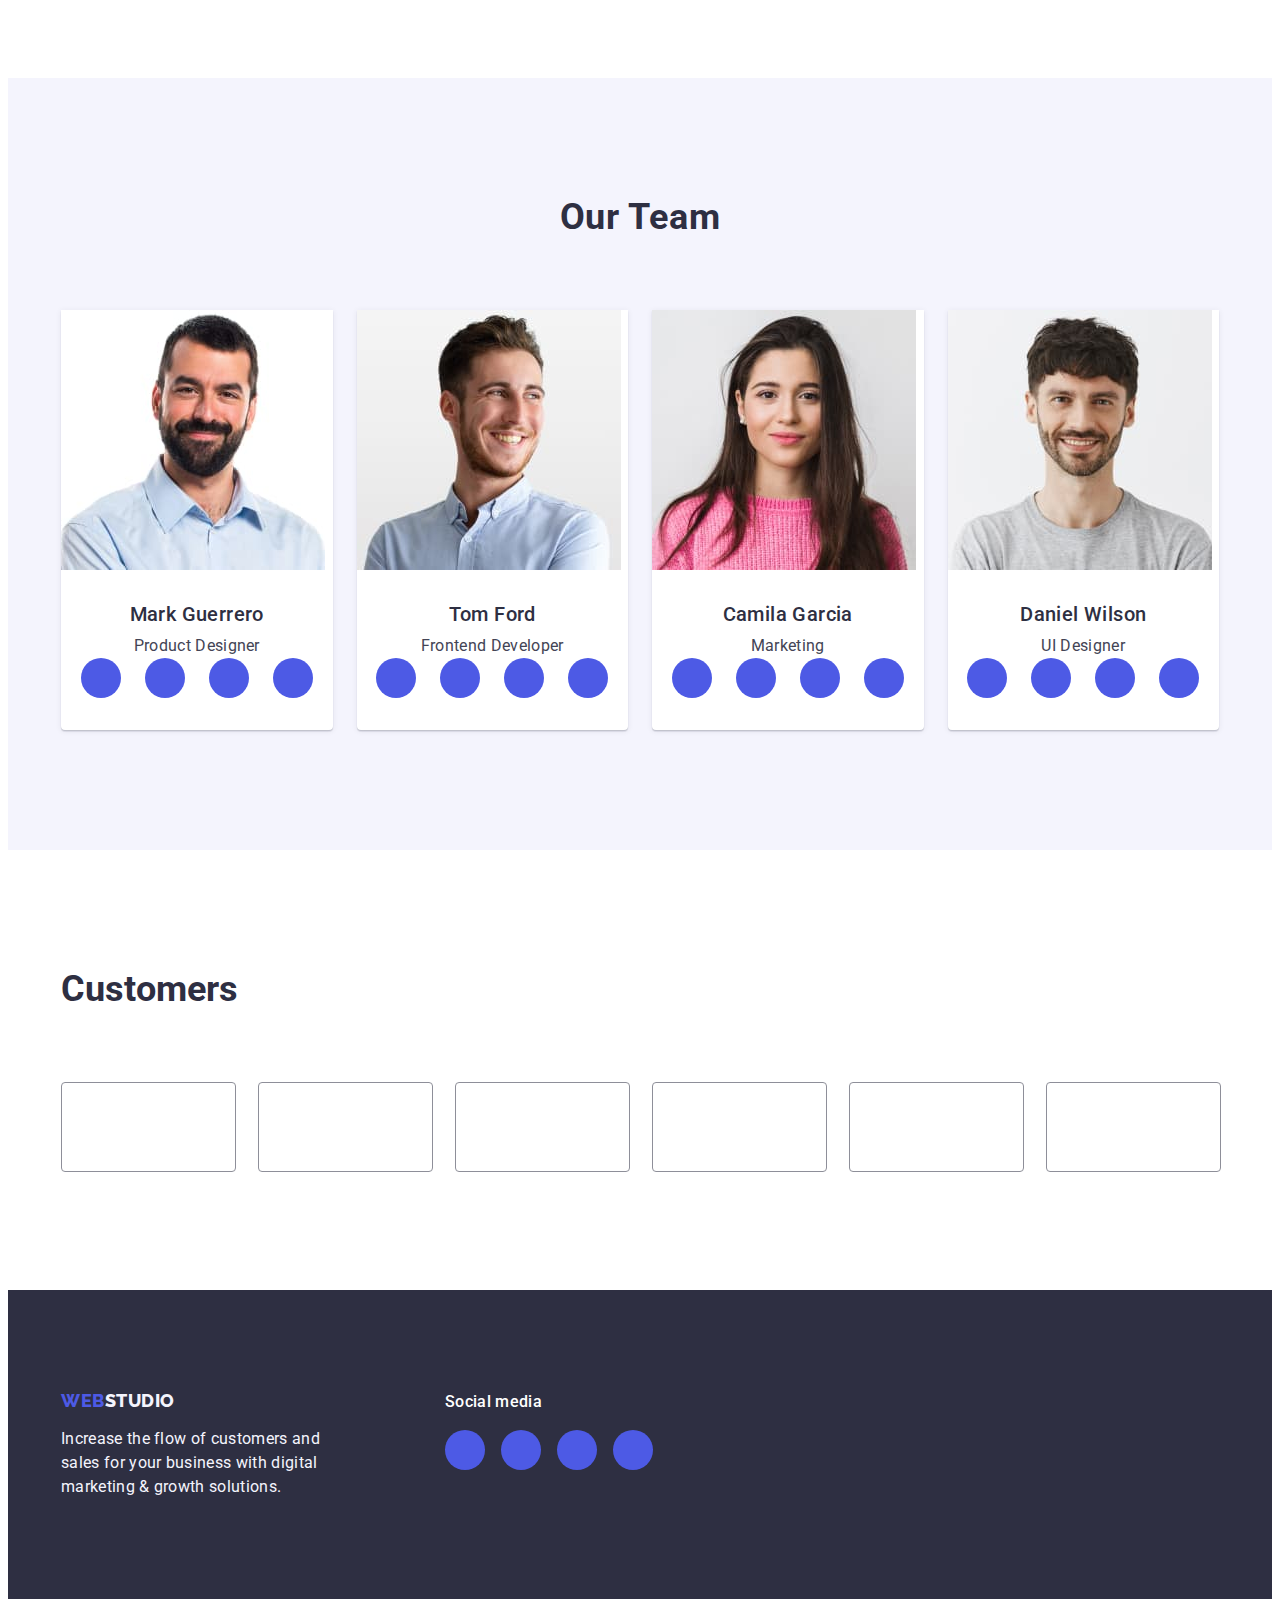
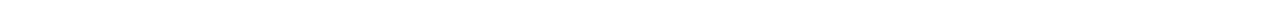
==== commit b453311a: "uai" ====
--- a/index.html
+++ b/index.html
@@ -80,7 +80,7 @@
             <li class="advantages-item">
               <div class="container-icon">
                 <svg class="advantages-icon" width="64" height="64">
-                  <use href="./images/symbol-defs.svg#icon-antenna"></use>
+                  <use href="./images/icons.svg#icon-antenna"></use>
                 </svg>
               </div>
               <h3 class="advantages-subtitle">Strategy</h3>
@@ -92,7 +92,7 @@
             <li class="advantages-item">
               <div class="container-icon">
                 <svg class="advantages-icon" width="64" height="64">
-                  <use href="./images/symbol-defs.svg#icon-vector"></use>
+                  <use href="./images/icons.svg#icon-vector"></use>
                 </svg>
               </div>
               <h3 class="advantages-subtitle">Punctuality</h3>
@@ -104,7 +104,7 @@
             <li class="advantages-item">
               <div class="container-icon">
                 <svg class="advantages-icon" width="64" height="64">
-                  <use href="./images/symbol-defs.svg#icon-diagram"></use>
+                  <use href="./images/icons.svg#icon-diagram"></use>
                 </svg>
               </div>
               <h3 class="advantages-subtitle">Diligence</h3>
@@ -116,7 +116,7 @@
             <li class="advantages-item">
               <div class="container-icon">
                 <svg class="advantages-icon" width="64" height="64">
-                  <use href="./images/symbol-defs.svg#icon-astronaut"></use>
+                  <use href="./images/icons.svg#icon-astronaut"></use>
                 </svg>
               </div>
               <h3 class="advantages-subtitle">Technologies</h3>
@@ -181,34 +181,28 @@
                   <li class="team-social-list">
                     <a class="team-social-link" href="">
                       <svg class="team-social-icon" width="16" height="16">
-                        <use
-                          href="./images/symbol-defs.svg#icon-instagram"
-                        ></use>
-                      </svg>
-                    </a>
-                  </li>
-                  <li class="team-social-list">
-                    <a class="team-social-link" href="">
-                      <svg class="team-social-icon" width="16" height="16">
-                        <use href="./images/symbol-defs.svg#icon-twitter"></use>
-                      </svg>
-                    </a>
-                  </li>
-                  <li class="team-social-list">
-                    <a class="team-social-link" href="">
-                      <svg class="team-social-icon" width="16" height="16">
-                        <use
-                          href="./images/symbol-defs.svg#icon-facebook"
-                        ></use>
-                      </svg>
-                    </a>
-                  </li>
-                  <li class="team-social-list">
-                    <a class="team-social-link" href="">
-                      <svg class="team-social-icon" width="16" height="16">
-                        <use
-                          href="./images/symbol-defs.svg#icon-linkedin"
-                        ></use>
+                        <use href="./images/icons.svg#icon-instagram"></use>
+                      </svg>
+                    </a>
+                  </li>
+                  <li class="team-social-list">
+                    <a class="team-social-link" href="">
+                      <svg class="team-social-icon" width="16" height="16">
+                        <use href="./images/icons.svg#icon-twitter"></use>
+                      </svg>
+                    </a>
+                  </li>
+                  <li class="team-social-list">
+                    <a class="team-social-link" href="">
+                      <svg class="team-social-icon" width="16" height="16">
+                        <use href="./images/icons.svg#icon-facebook"></use>
+                      </svg>
+                    </a>
+                  </li>
+                  <li class="team-social-list">
+                    <a class="team-social-link" href="">
+                      <svg class="team-social-icon" width="16" height="16">
+                        <use href="./images/icons.svg#icon-linkedin"></use>
                       </svg>
                     </a>
                   </li>
@@ -230,34 +224,28 @@
                   <li class="team-social-list">
                     <a class="team-social-link" href="">
                       <svg class="team-social-icon" width="16" height="16">
-                        <use
-                          href="./images/symbol-defs.svg#icon-instagram"
-                        ></use>
-                      </svg>
-                    </a>
-                  </li>
-                  <li class="team-social-list">
-                    <a class="team-social-link" href="">
-                      <svg class="team-social-icon" width="16" height="16">
-                        <use href="./images/symbol-defs.svg#icon-twitter"></use>
-                      </svg>
-                    </a>
-                  </li>
-                  <li class="team-social-list">
-                    <a class="team-social-link" href="">
-                      <svg class="team-social-icon" width="16" height="16">
-                        <use
-                          href="./images/symbol-defs.svg#icon-facebook"
-                        ></use>
-                      </svg>
-                    </a>
-                  </li>
-                  <li class="team-social-list">
-                    <a class="team-social-link" href="">
-                      <svg class="team-social-icon" width="16" height="16">
-                        <use
-                          href="./images/symbol-defs.svg#icon-linkedin"
-                        ></use>
+                        <use href="./images/icons.svg#icon-instagram"></use>
+                      </svg>
+                    </a>
+                  </li>
+                  <li class="team-social-list">
+                    <a class="team-social-link" href="">
+                      <svg class="team-social-icon" width="16" height="16">
+                        <use href="./images/icons.svg#icon-twitter"></use>
+                      </svg>
+                    </a>
+                  </li>
+                  <li class="team-social-list">
+                    <a class="team-social-link" href="">
+                      <svg class="team-social-icon" width="16" height="16">
+                        <use href="./images/icons.svg#icon-facebook"></use>
+                      </svg>
+                    </a>
+                  </li>
+                  <li class="team-social-list">
+                    <a class="team-social-link" href="">
+                      <svg class="team-social-icon" width="16" height="16">
+                        <use href="./images/icons.svg#icon-linkedin"></use>
                       </svg>
                     </a>
                   </li>
@@ -279,34 +267,28 @@
                   <li class="team-social-list">
                     <a class="team-social-link" href="">
                       <svg class="team-social-icon" width="16" height="16">
-                        <use
-                          href="./images/symbol-defs.svg#icon-instagram"
-                        ></use>
-                      </svg>
-                    </a>
-                  </li>
-                  <li class="team-social-list">
-                    <a class="team-social-link" href="">
-                      <svg class="team-social-icon" width="16" height="16">
-                        <use href="./images/symbol-defs.svg#icon-twitter"></use>
-                      </svg>
-                    </a>
-                  </li>
-                  <li class="team-social-list">
-                    <a class="team-social-link" href="">
-                      <svg class="team-social-icon" width="16" height="16">
-                        <use
-                          href="./images/symbol-defs.svg#icon-facebook"
-                        ></use>
-                      </svg>
-                    </a>
-                  </li>
-                  <li class="team-social-list">
-                    <a class="team-social-link" href="">
-                      <svg class="team-social-icon" width="16" height="16">
-                        <use
-                          href="./images/symbol-defs.svg#icon-linkedin"
-                        ></use>
+                        <use href="./images/icons.svg#icon-instagram"></use>
+                      </svg>
+                    </a>
+                  </li>
+                  <li class="team-social-list">
+                    <a class="team-social-link" href="">
+                      <svg class="team-social-icon" width="16" height="16">
+                        <use href="./images/icons.svg#icon-twitter"></use>
+                      </svg>
+                    </a>
+                  </li>
+                  <li class="team-social-list">
+                    <a class="team-social-link" href="">
+                      <svg class="team-social-icon" width="16" height="16">
+                        <use href="./images/icons.svg#icon-facebook"></use>
+                      </svg>
+                    </a>
+                  </li>
+                  <li class="team-social-list">
+                    <a class="team-social-link" href="">
+                      <svg class="team-social-icon" width="16" height="16">
+                        <use href="./images/icons.svg#icon-linkedin"></use>
                       </svg>
                     </a>
                   </li>
@@ -328,34 +310,28 @@
                   <li class="team-social-list">
                     <a class="team-social-link" href="">
                       <svg class="team-social-icon" width="16" height="16">
-                        <use
-                          href="./images/symbol-defs.svg#icon-instagram"
-                        ></use>
-                      </svg>
-                    </a>
-                  </li>
-                  <li class="team-social-list">
-                    <a class="team-social-link" href="">
-                      <svg class="team-social-icon" width="16" height="16">
-                        <use href="./images/symbol-defs.svg#icon-twitter"></use>
-                      </svg>
-                    </a>
-                  </li>
-                  <li class="team-social-list">
-                    <a class="team-social-link" href="">
-                      <svg class="team-social-icon" width="16" height="16">
-                        <use
-                          href="./images/symbol-defs.svg#icon-facebook"
-                        ></use>
-                      </svg>
-                    </a>
-                  </li>
-                  <li class="team-social-list">
-                    <a class="team-social-link" href="">
-                      <svg class="team-social-icon" width="16" height="16">
-                        <use
-                          href="./images/symbol-defs.svg#icon-linkedin"
-                        ></use>
+                        <use href="./images/icons.svg#icon-instagram"></use>
+                      </svg>
+                    </a>
+                  </li>
+                  <li class="team-social-list">
+                    <a class="team-social-link" href="">
+                      <svg class="team-social-icon" width="16" height="16">
+                        <use href="./images/icons.svg#icon-twitter"></use>
+                      </svg>
+                    </a>
+                  </li>
+                  <li class="team-social-list">
+                    <a class="team-social-link" href="">
+                      <svg class="team-social-icon" width="16" height="16">
+                        <use href="./images/icons.svg#icon-facebook"></use>
+                      </svg>
+                    </a>
+                  </li>
+                  <li class="team-social-list">
+                    <a class="team-social-link" href="">
+                      <svg class="team-social-icon" width="16" height="16">
+                        <use href="./images/icons.svg#icon-linkedin"></use>
                       </svg>
                     </a>
                   </li>
@@ -372,42 +348,42 @@
             <li class="customers-list-item">
               <a class="customers-list-link" href=""
                 ><svg class="customers-icon" width="104" height="56">
-                  <use href="./images/symbol-defs.svg#icon-first-logo"></use>
-                </svg>
-              </a>
-            </li>
-            <li class="customers-list-item">
-              <a class="customers-list-link" href=""
-                ><svg class="customers-icon" width="104" height="56">
-                  <use href="./images/symbol-defs.svg#icon-second-logo"></use>
-                </svg>
-              </a>
-            </li>
-            <li class="customers-list-item">
-              <a class="customers-list-link" href=""
-                ><svg class="customers-icon" width="104" height="56">
-                  <use href="./images/symbol-defs.svg#icon-third-logo"></use>
-                </svg>
-              </a>
-            </li>
-            <li class="customers-list-item">
-              <a class="customers-list-link" href=""
-                ><svg class="customers-icon" width="104" height="56">
-                  <use href="./images/symbol-defs.svg#icon-fourth-logo"></use>
-                </svg>
-              </a>
-            </li>
-            <li class="customers-list-item">
-              <a class="customers-list-link" href=""
-                ><svg class="customers-icon" width="104" height="56">
-                  <use href="./images/symbol-defs.svg#icon-fifth-logo"></use>
-                </svg>
-              </a>
-            </li>
-            <li class="customers-list-item">
-              <a class="customers-list-link" href=""
-                ><svg class="customers-icon" width="104" height="56">
-                  <use href="./images/symbol-defs.svg#icon-sixth-logo"></use>
+                  <use href="./images/icons.svg#icon-first-logo"></use>
+                </svg>
+              </a>
+            </li>
+            <li class="customers-list-item">
+              <a class="customers-list-link" href=""
+                ><svg class="customers-icon" width="104" height="56">
+                  <use href="./images/icons.svg#icon-second-logo"></use>
+                </svg>
+              </a>
+            </li>
+            <li class="customers-list-item">
+              <a class="customers-list-link" href=""
+                ><svg class="customers-icon" width="104" height="56">
+                  <use href="./images/icons.svg#icon-third-logo"></use>
+                </svg>
+              </a>
+            </li>
+            <li class="customers-list-item">
+              <a class="customers-list-link" href=""
+                ><svg class="customers-icon" width="104" height="56">
+                  <use href="./images/icons.svg#icon-fourth-logo"></use>
+                </svg>
+              </a>
+            </li>
+            <li class="customers-list-item">
+              <a class="customers-list-link" href=""
+                ><svg class="customers-icon" width="104" height="56">
+                  <use href="./images/icons.svg#icon-fifth-logo"></use>
+                </svg>
+              </a>
+            </li>
+            <li class="customers-list-item">
+              <a class="customers-list-link" href=""
+                ><svg class="customers-icon" width="104" height="56">
+                  <use href="./iicons.svg#icon-sixth-logo"></use>
                 </svg>
               </a>
             </li>
@@ -467,5 +443,10 @@
         </div>
       </footer>
     </section>
+    <div class="backdrop">
+      <div class="modal">
+        <button type="button"></button>
+      </div>
+    </div>
   </body>
 </html>
--- a/css/styles.css
+++ b/css/styles.css
@@ -134,8 +134,6 @@
     height: 4px;
     background-color: #404bbf;
     border-radius: 2px;
-    transition: color 250ms cubic-bezier(0.4, 0, 0.2, 1);
-
 }
 
 .header-menu-link {
@@ -147,6 +145,7 @@
     padding-top: 24px;
     padding-bottom: 24px;
     position: relative;
+    transition: color 250ms cubic-bezier(0.4, 0, 0.2, 1);
 }
 
 .header-link-main{
@@ -180,6 +179,7 @@
     font-size: 16px;
     line-height: 1.5;
     letter-spacing: 0.02em;
+    transition: color 250ms cubic-bezier(0.4, 0, 0.2, 1);;
 }
 .header-address-link:hover, .header-address-link:focus{
     color: #FFFFFF;
@@ -601,4 +601,29 @@
     font-size: 16px;
     line-height: 1.50;
     letter-spacing: 0.02em;
+}
+
+.backdrop{
+    position: fixed;
+    top: 0;
+    left: 0;
+    width: 100%;
+    height: 100%;
+    background-color: rgba(46, 47, 66, 0.4);
+    transition: opacity 250ms cubic-bezier(0.4, 0, 0.2, 1), visibility 250ms cubic-bezier(0.4, 0, 0.2, 1);
+}
+
+.modal{
+    width: 408px;
+    min-height: 584px;
+    background: #fcfcfc;
+    box-shadow: 0px 1px 1px rgba(0, 0, 0, 0.14),
+        0px 1px 3px rgba(0, 0, 0, 0.12),
+        0px 2px 1px rgba(0, 0, 0, 0.2);
+    border-radius: 4px;
+    transition: transform 250ms cubic-bezier(0.4, 0, 0.2, 1);
+    position: absolute;
+    left: 50%;
+    top: 50%;
+    transform: translate(-50%, -50%);
 }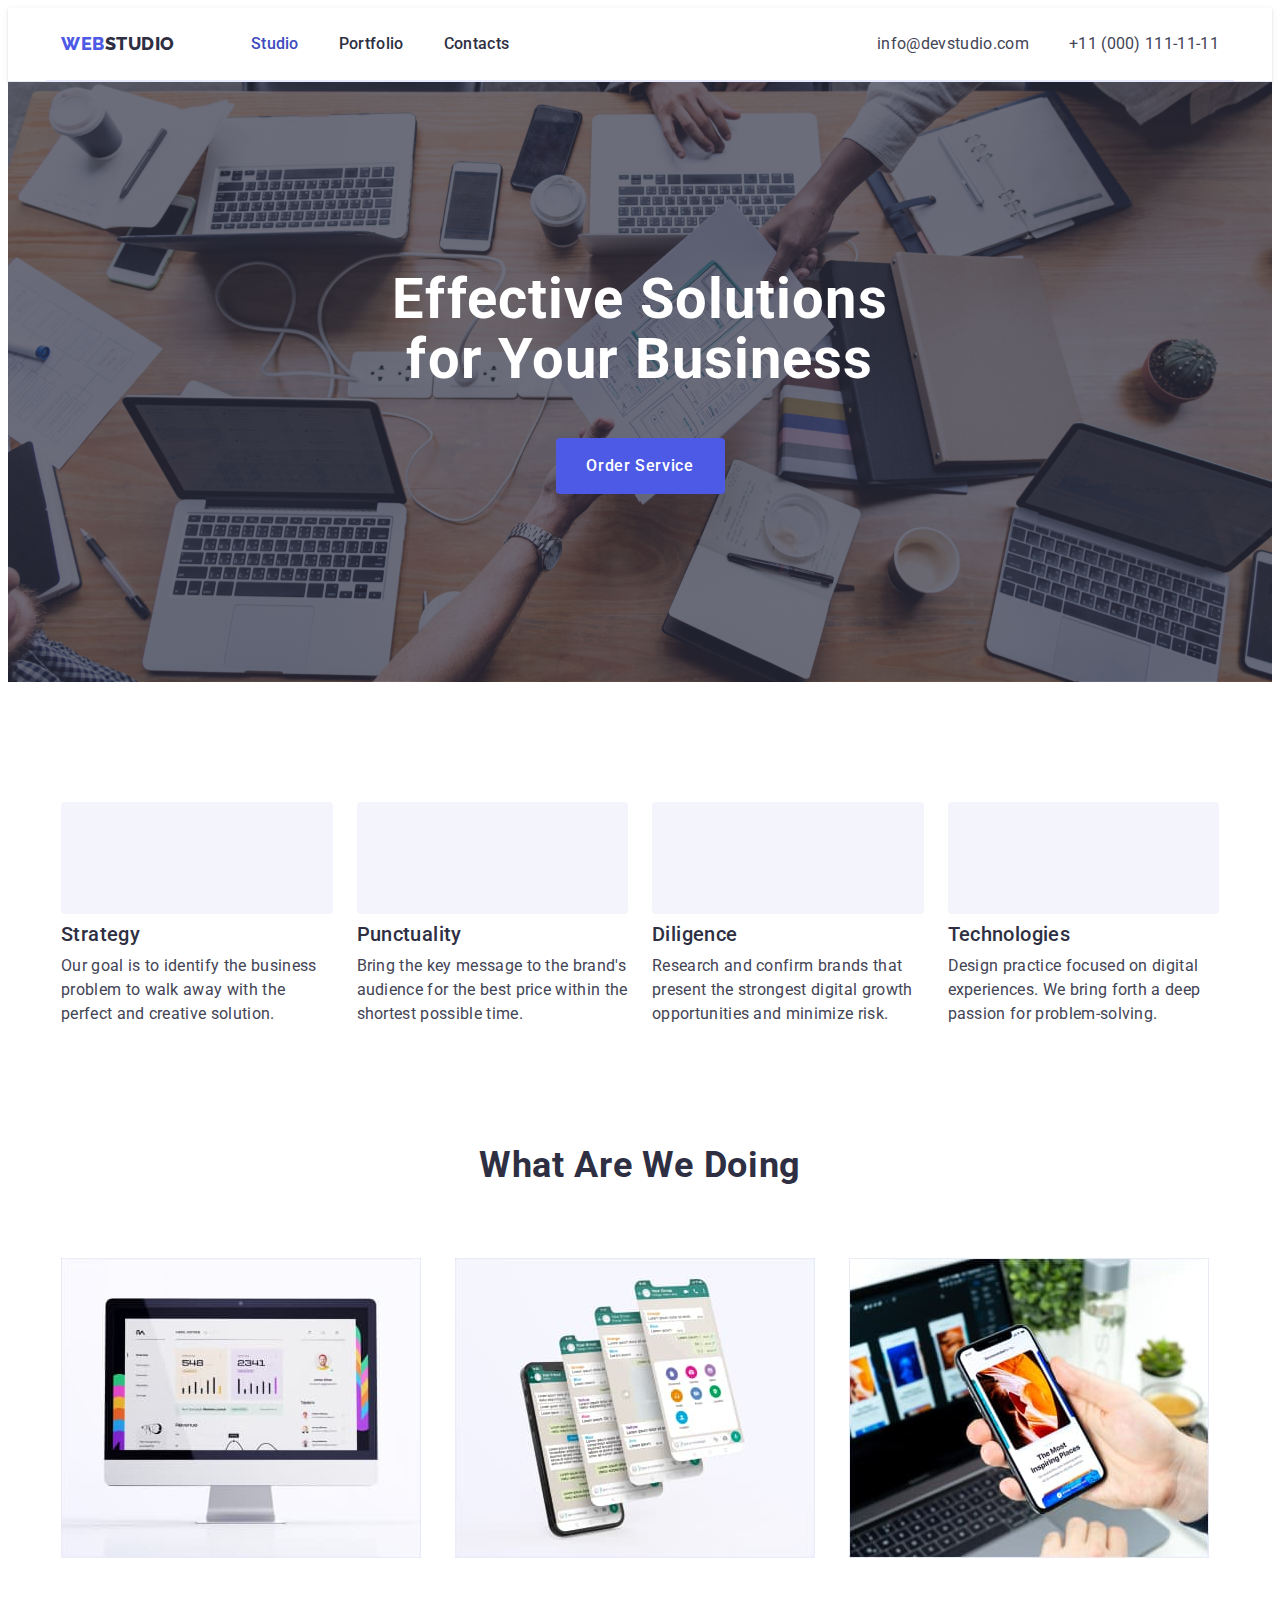
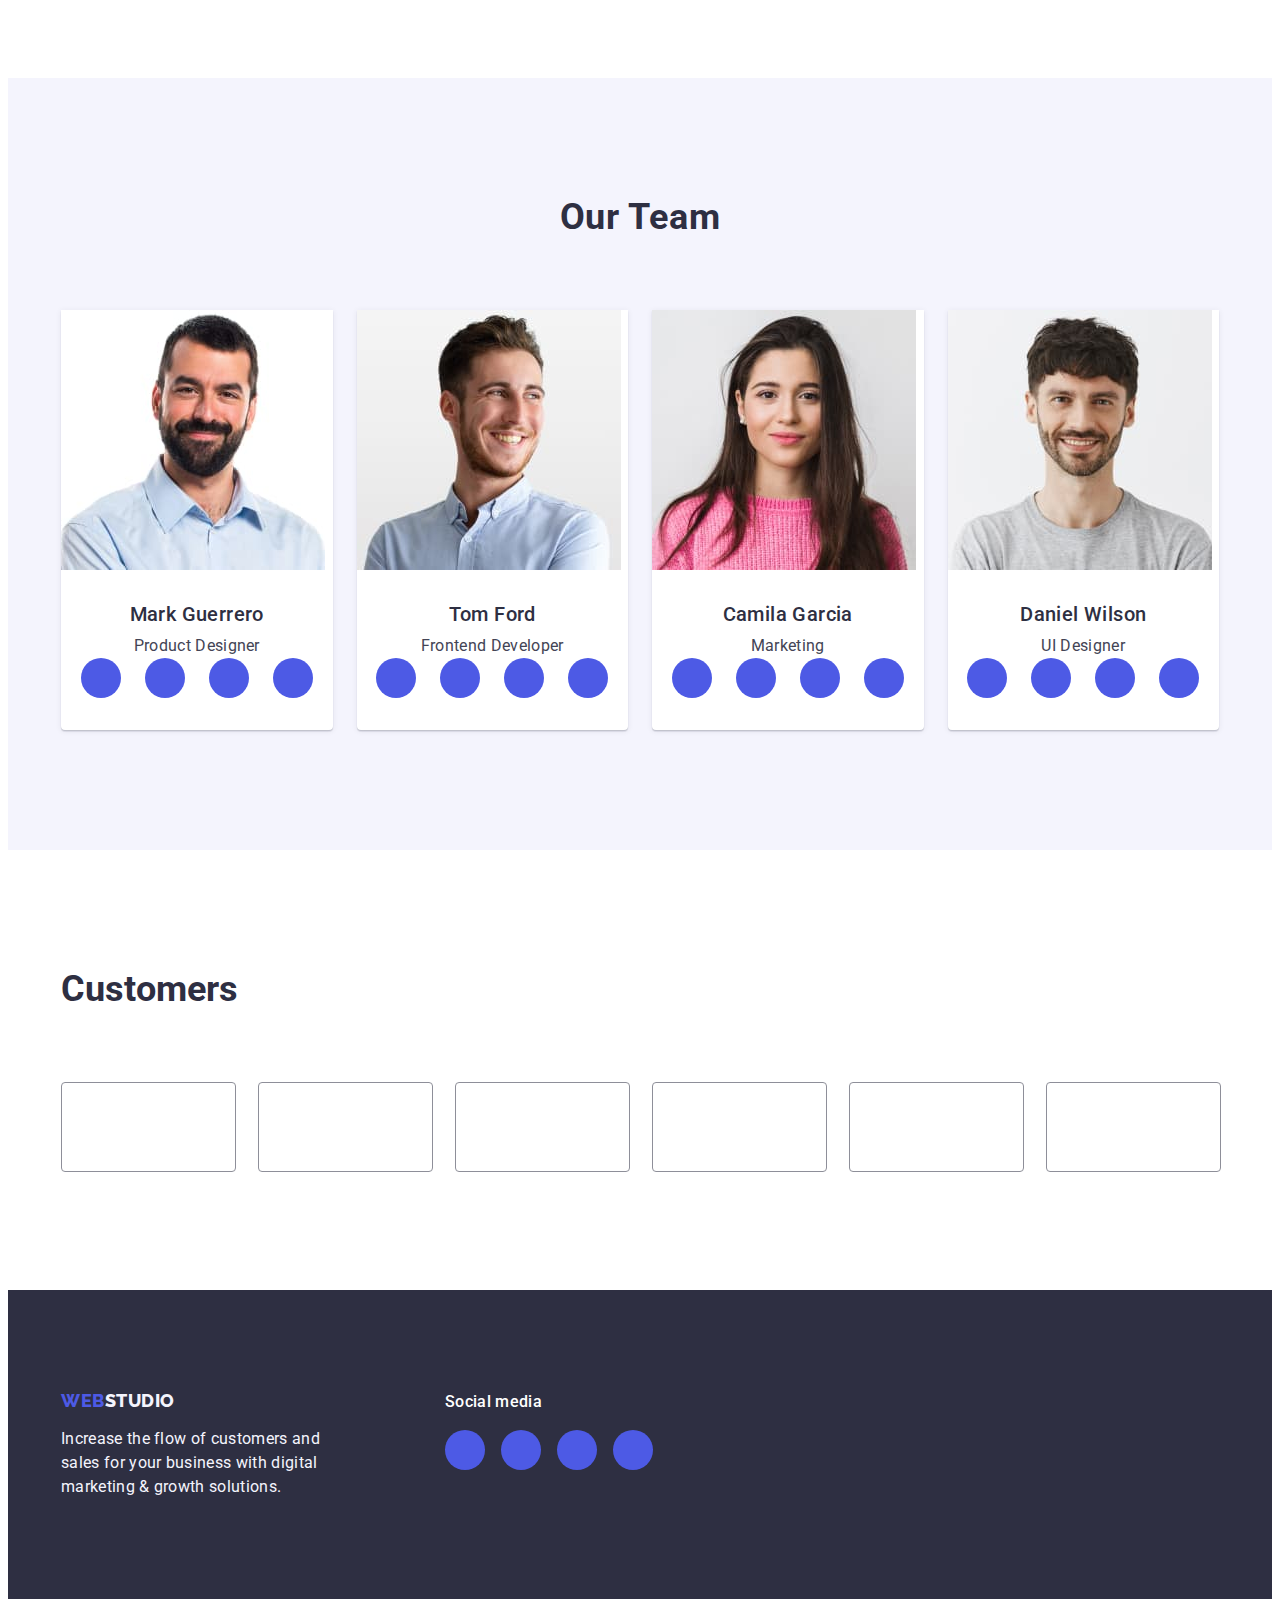
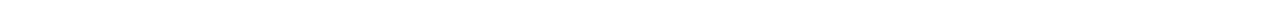
==== commit c3440f2a: "affvfs" ====
--- a/index.html
+++ b/index.html
@@ -70,7 +70,9 @@
       <section class="hero">
         <div class="container">
           <h1 class="hero-title">Effective Solutions for Your Business</h1>
-          <button type="button" class="hero-button">Order Service</button>
+          <button type="button" class="hero-button" data-modal-open>
+            Order Service
+          </button>
         </div>
       </section>
       <section class="advantages">
@@ -443,10 +445,15 @@
         </div>
       </footer>
     </section>
-    <div class="backdrop">
+    <div class="backdrop is-hidden" data-modal>
       <div class="modal">
-        <button type="button"></button>
+        <button type="button" class="modal-close-btn" data-modal-close>
+          <svg class="modal-icon" widtg="24" height="24">
+            <use href="./images/icons.svg#icon-close"></use>
+          </svg>
+        </button>
       </div>
     </div>
+    <script src="./js/modal.js"></script>
   </body>
 </html>
--- a/css/styles.css
+++ b/css/styles.css
@@ -626,4 +626,26 @@
     left: 50%;
     top: 50%;
     transform: translate(-50%, -50%);
+}
+
+.team-social-icon{
+    transition: fill 250ms cubic-bezier(0.4, 0, 0.2, 1);
+}
+
+.modal-close-btn{
+    border: none;
+    background: none;
+    width: 28px;
+    height: 28px;
+    position: absolute;
+    top: 24px;
+    right: 24px;
+    cursor: pointer;
+    display: flex;
+}
+
+.is-hidden{
+    opacity: 0;
+    visibility: hidden;
+    pointer-events: none;
 }